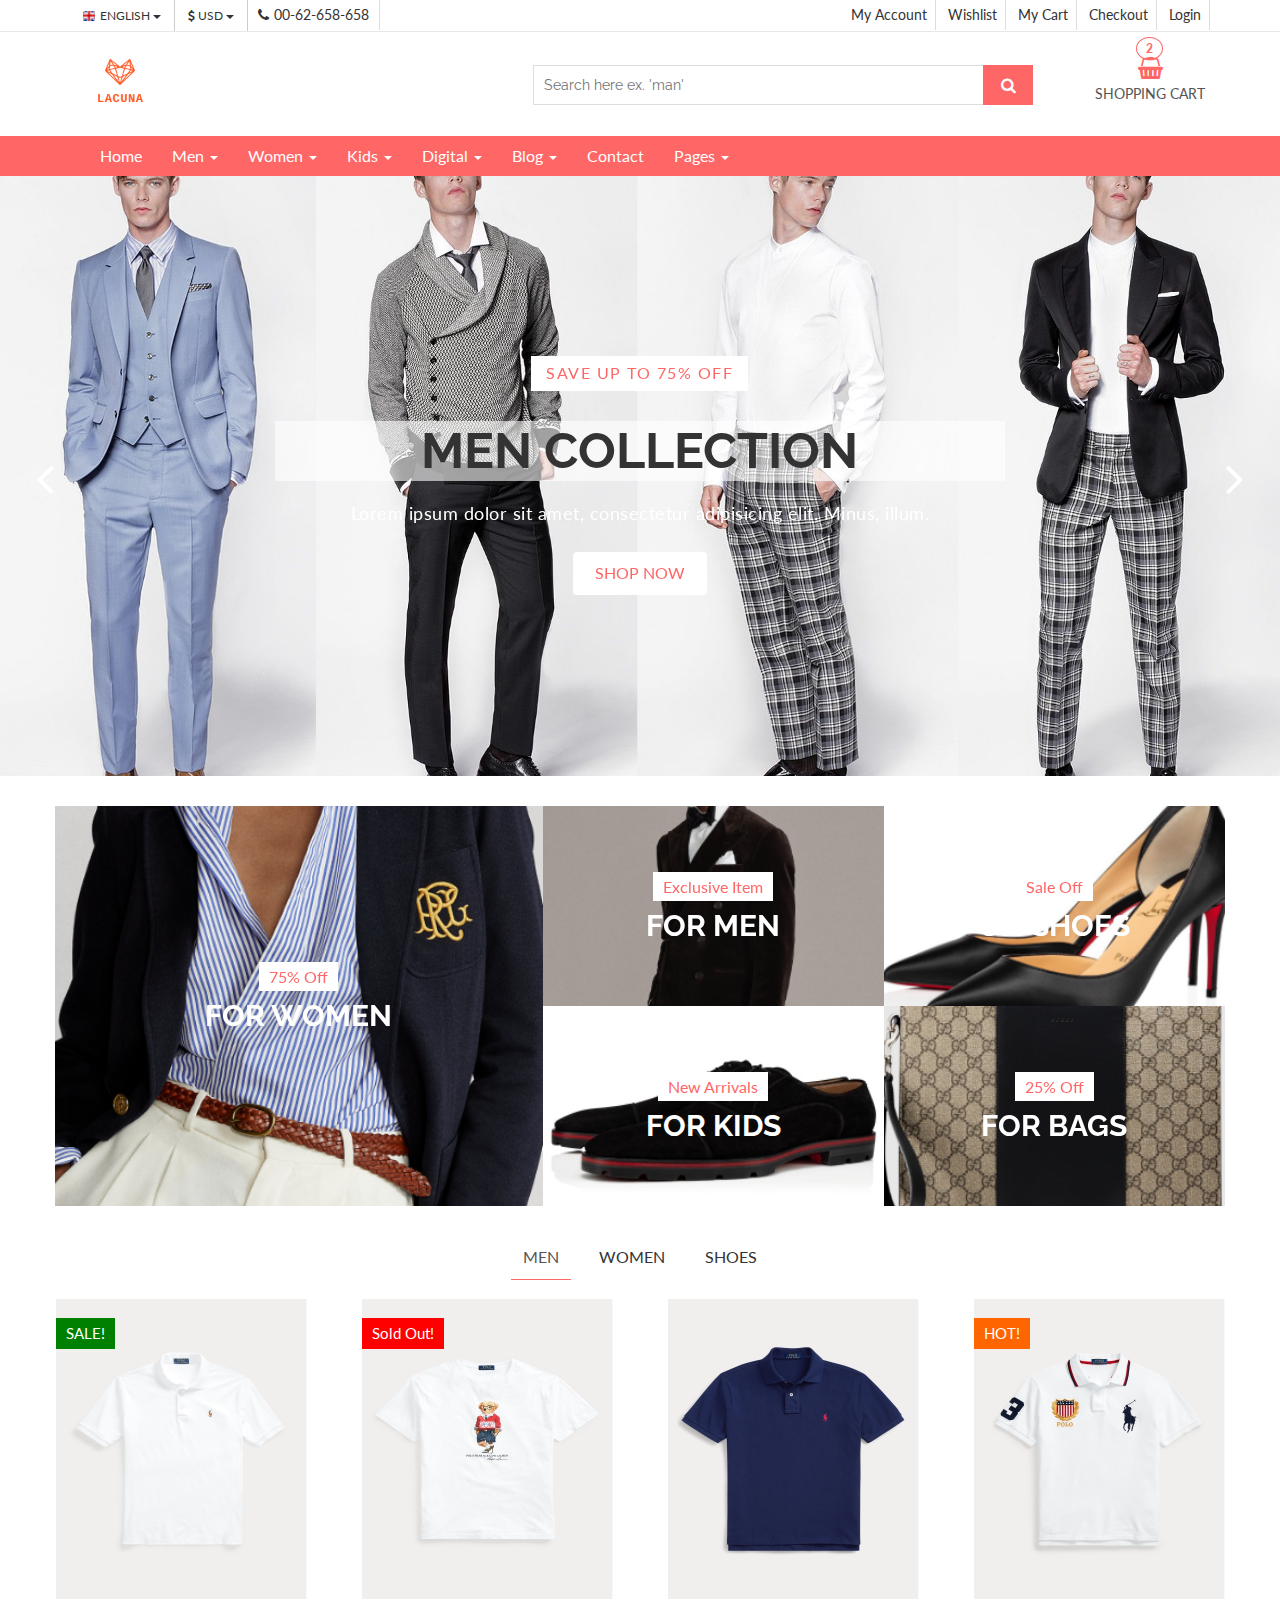
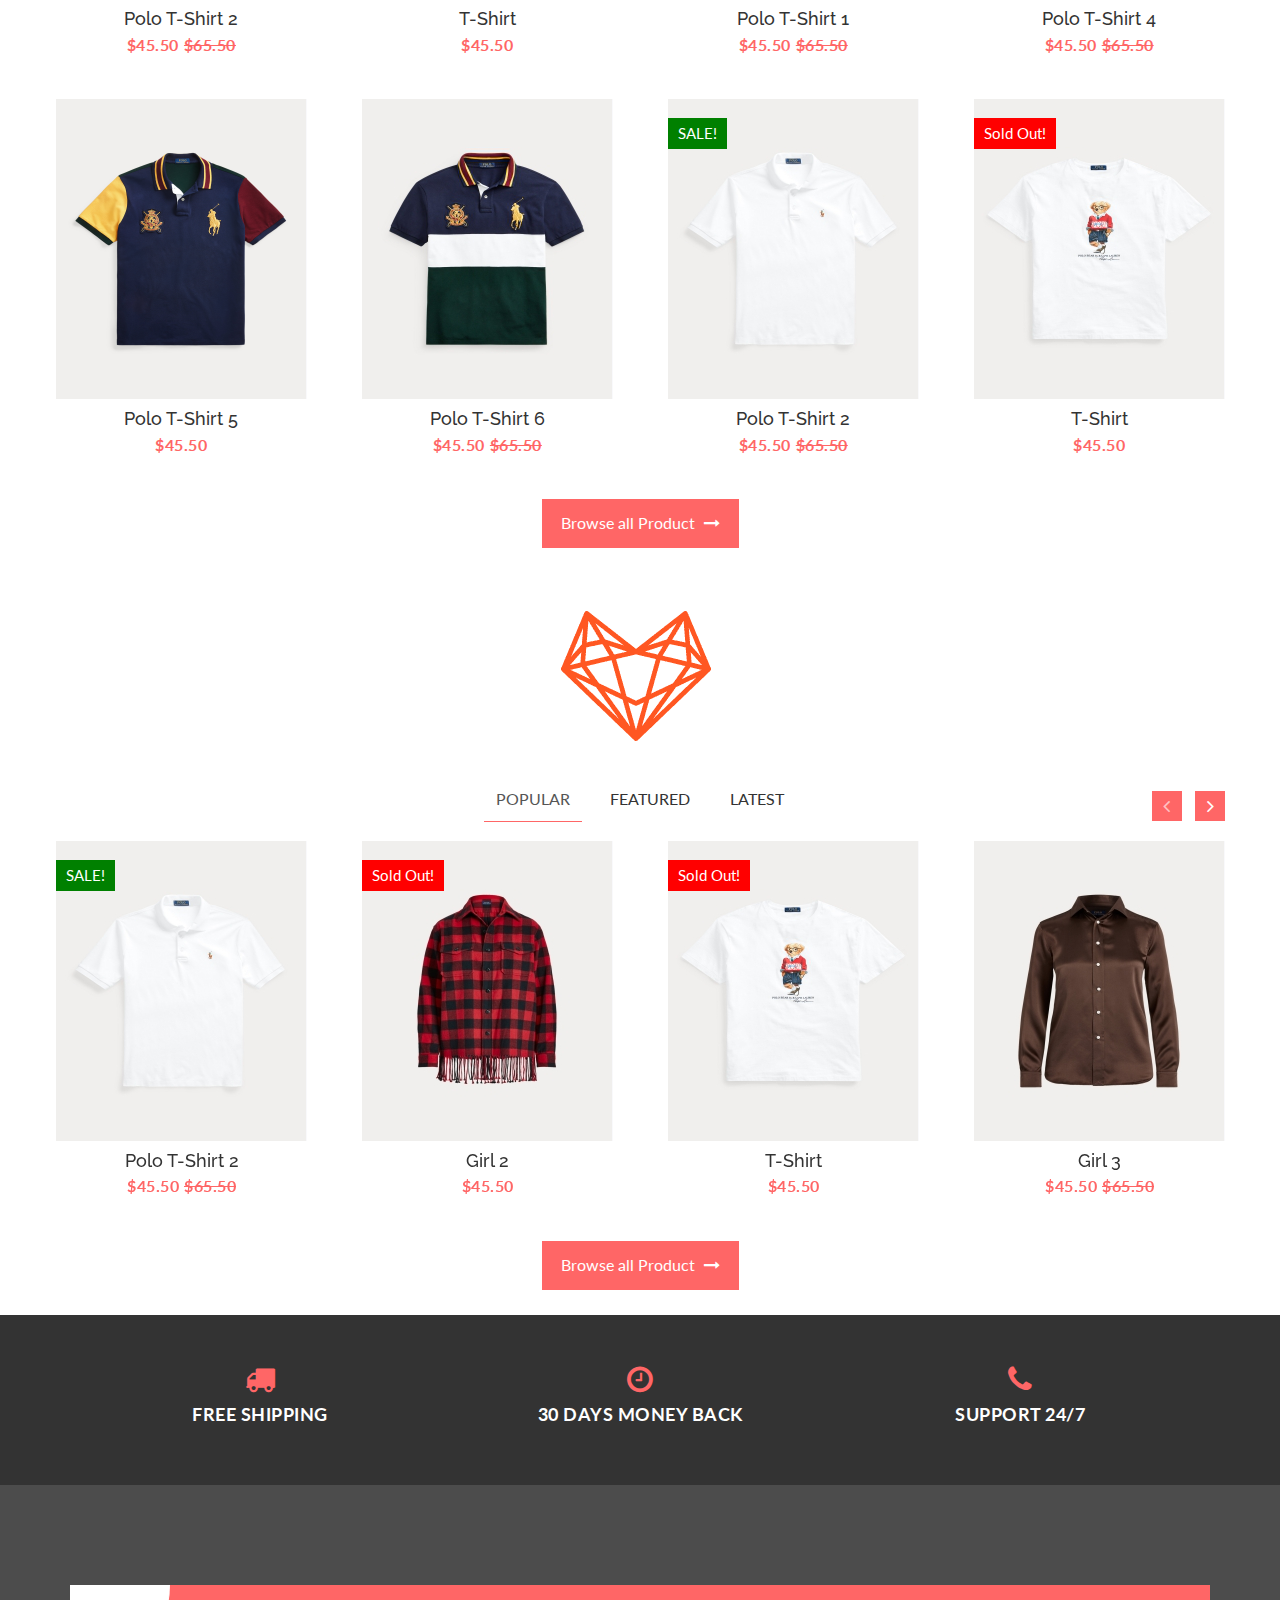
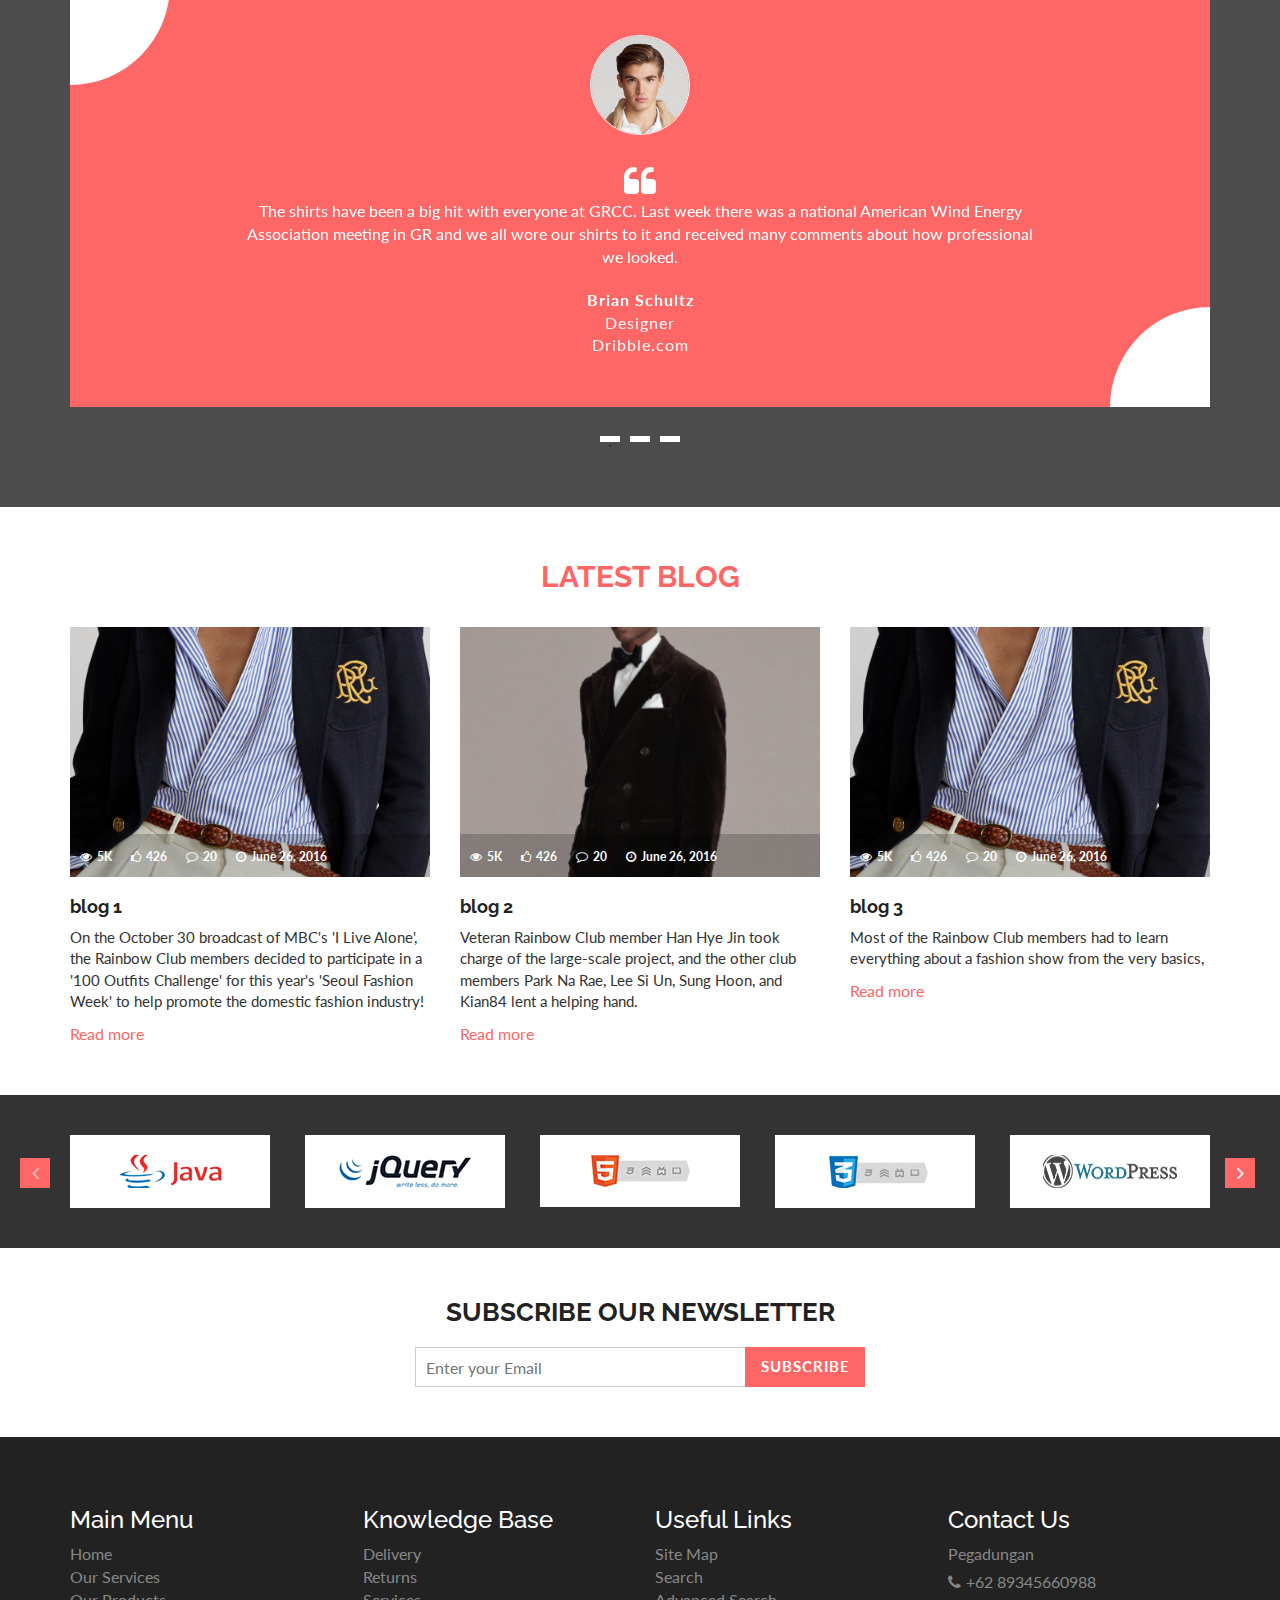
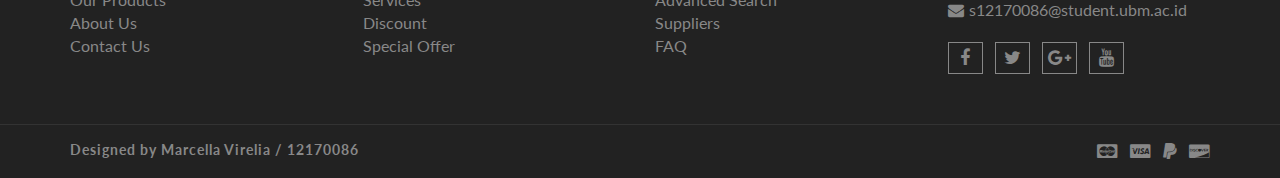
==== index.html @ 153aa630 "pengerjaan web" ====
<!DOCTYPE html>
<html lang="en">
  <head>
    <meta charset="utf-8">
    <meta http-equiv="X-UA-Compatible" content="IE=edge">
    <meta name="viewport" content="width=device-width, initial-scale=1">    
    <title>Daily Shop | Home</title>
    
    <!-- Font awesome -->
    <link href="css/font-awesome.css" rel="stylesheet">
    <!-- Bootstrap -->
    <link href="css/bootstrap.css" rel="stylesheet">   
    <!-- SmartMenus jQuery Bootstrap Addon CSS -->
    <link href="css/jquery.smartmenus.bootstrap.css" rel="stylesheet">
    <!-- Product view slider -->
    <link rel="stylesheet" type="text/css" href="css/jquery.simpleLens.css">    
    <!-- slick slider -->
    <link rel="stylesheet" type="text/css" href="css/slick.css">
    <!-- price picker slider -->
    <link rel="stylesheet" type="text/css" href="css/nouislider.css">
    <!-- Theme color -->
    <link id="switcher" href="css/theme-color/default-theme.css" rel="stylesheet">
    <!-- <link id="switcher" href="css/theme-color/bridge-theme.css" rel="stylesheet"> -->
    <!-- Top Slider CSS -->
    <link href="css/sequence-theme.modern-slide-in.css" rel="stylesheet" media="all">

    <!-- Main style sheet -->
    <link href="css/style.css" rel="stylesheet">    

    <!-- Google Font -->
    <link href='https://fonts.googleapis.com/css?family=Lato' rel='stylesheet' type='text/css'>
    <link href='https://fonts.googleapis.com/css?family=Raleway' rel='stylesheet' type='text/css'>
    

    <!-- HTML5 shim and Respond.js for IE8 support of HTML5 elements and media queries -->
    <!-- WARNING: Respond.js doesn't work if you view the page via file:// -->
    <!--[if lt IE 9]>
      <script src="https://oss.maxcdn.com/html5shiv/3.7.2/html5shiv.min.js"></script>
      <script src="https://oss.maxcdn.com/respond/1.4.2/respond.min.js"></script>
    <![endif]-->
  

  </head>
  <body> 
   <!-- wpf loader Two -->
    <div id="wpf-loader-two">          
      <div class="wpf-loader-two-inner">
        <span>Loading</span>
      </div>
    </div> 
    <!-- / wpf loader Two -->       
  <!-- SCROLL TOP BUTTON -->
    <a class="scrollToTop" href="#"><i class="fa fa-chevron-up"></i></a>
  <!-- END SCROLL TOP BUTTON -->


  <!-- Start header section -->
  <header id="aa-header">
    <!-- start header top  -->
    <div class="aa-header-top">
      <div class="container">
        <div class="row">
          <div class="col-md-12">
            <div class="aa-header-top-area">
              <!-- start header top left -->
              <div class="aa-header-top-left">
                <!-- start language -->
                <div class="aa-language">
                  <div class="dropdown">
                    <a class="btn dropdown-toggle" href="#" type="button" id="dropdownMenu1" data-toggle="dropdown" aria-haspopup="true" aria-expanded="true">
                      <img src="img/flag/english.jpg" alt="english flag">ENGLISH
                      <span class="caret"></span>
                    </a>
                    <ul class="dropdown-menu" aria-labelledby="dropdownMenu1">
                      <li><a href="#"><img src="img/flag/french.jpg" alt="">FRENCH</a></li>
                      <li><a href="#"><img src="img/flag/english.jpg" alt="">ENGLISH</a></li>
                    </ul>
                  </div>
                </div>
                <!-- / language -->

                <!-- start currency -->
                <div class="aa-currency">
                  <div class="dropdown">
                    <a class="btn dropdown-toggle" href="#" type="button" id="dropdownMenu1" data-toggle="dropdown" aria-haspopup="true" aria-expanded="true">
                      <i class="fa fa-usd"></i>USD
                      <span class="caret"></span>
                    </a>
                    <ul class="dropdown-menu" aria-labelledby="dropdownMenu1">
                      <li><a href="#"><i class="fa fa-euro"></i>EURO</a></li>
                      <li><a href="#"><i class="fa fa-jpy"></i>YEN</a></li>
                    </ul>
                  </div>
                </div>
                <!-- / currency -->
                <!-- start cellphone -->
                <div class="cellphone hidden-xs">
                  <p><span class="fa fa-phone"></span>00-62-658-658</p>
                </div>
                <!-- / cellphone -->
              </div>
              <!-- / header top left -->
              <div class="aa-header-top-right">
                <ul class="aa-head-top-nav-right">
                  <li><a href="account.html">My Account</a></li>
                  <li class="hidden-xs"><a href="wishlist.html">Wishlist</a></li>
                  <li class="hidden-xs"><a href="cart.html">My Cart</a></li>
                  <li class="hidden-xs"><a href="checkout.html">Checkout</a></li>
                  <li><a href="" data-toggle="modal" data-target="#login-modal">Login</a></li>
                </ul>
              </div>
            </div>
          </div>
        </div>
      </div>
    </div>
    <!-- / header top  -->

    <!-- start header bottom  -->
    <div class="aa-header-bottom">
      <div class="container">
        <div class="row">
          <div class="col-md-12">
            <div class="aa-header-bottom-area">
              <!-- logo  -->
              <div class="aa-logo">
                <!-- Text based logo -->
                <!-- <a href="index.html">
                  <span class="fa fa-shopping-cart"></span>
                  <p>daily<strong>Shop</strong> <span>Your Shopping Partner</span></p>
                </a> -->
                <!-- img based logo -->
                <a href="index.html">
                  <img src="img/logo 3.png" alt="logo img" style="width:100px;height:60px;float: left;" >
                </a>
              </div>
              <!-- / logo  -->
               <!-- cart box -->
              <div class="aa-cartbox">
                <a class="aa-cart-link" href="#">
                  <span class="fa fa-shopping-basket"></span>
                  <span class="aa-cart-title">SHOPPING CART</span>
                  <span class="aa-cart-notify">2</span>
                </a>
                <div class="aa-cartbox-summary">
                  <ul class="itemList">
                    <li class="cart-row">
                      <a class="aa-cartbox-img" href="#"><img src="img/women/girl 1.png" alt="img"></a>
                      <div class="aa-cartbox-info">
                        <h4><a href="#" class="cartItemNames">PissWasser</a></h4>
                        <p class="price">$250</p>
                        <p class="quantity">x 1</p>
                      </div>
                      <a class="aa-remove-product" href="#"><span class="fa fa-times"></span></a>
                    </li>

                    <li class="cart-row">
                      <a class="aa-cartbox-img" href="#"><img src="img/women/girl 2.png" alt="img"></a>
                      <div class="aa-cartbox-info">
                        <h4><a href="#" class="cartItemNames">Ecola Shirt</a></h4>
                        <p class="price">$45.50</p>
                        <p class="quantity">x 2</p>
                      </div>
                      <a class="aa-remove-product" href="#"><span class="fa fa-times"></span></a>
                    </li>  
                  </ul>
                  <ul>
                    <li>
                      <span class="aa-cartbox-total-title">
                        Total
                      </span>
                      <span class="aa-cartbox-total-price">
                        $341
                      </span>
                    </li>
                  </ul>
                  
                  <a class="aa-cartbox-checkout aa-primary-btn" href="checkout.html" onclick="checkoutItem()">Checkout</a>
                </div>
              </div>
              <!-- / cart box -->
              <!-- search box -->
              <div class="aa-search-box">
                <form action="">
                  <input type="text" name="" id="" placeholder="Search here ex. 'man' ">
                  <button type="submit"><span class="fa fa-search"></span></button>
                </form>
              </div>
              <!-- / search box -->             
            </div>
          </div>
        </div>
      </div>
    </div>
    <!-- / header bottom  -->
  </header>
  <!-- / header section -->
  <!-- menu -->
  <section id="menu">
    <div class="container">
      <div class="menu-area">
        <!-- Navbar -->
        <div class="navbar navbar-default" role="navigation">
          <div class="navbar-header">
            <button type="button" class="navbar-toggle" data-toggle="collapse" data-target=".navbar-collapse">
              <span class="sr-only">Toggle navigation</span>
              <span class="icon-bar"></span>
              <span class="icon-bar"></span>
              <span class="icon-bar"></span>
            </button>          
          </div>
          <div class="navbar-collapse collapse">
            <!-- Left nav -->
            <ul class="nav navbar-nav">
              <li><a href="index.html">Home</a></li>
              <li><a href="#">Men <span class="caret"></span></a>
                <ul class="dropdown-menu">                
                  <li><a href="#">Casual</a></li>
                  <li><a href="#">Formal</a></li>
                  <li><a href="#">Standard</a></li>                                                
                  <li><a href="#">T-Shirts</a></li>
                  <li><a href="#">Shirts</a></li>
                  <li><a href="#">Jeans</a></li>
                  <li><a href="#">Trousers</a></li>
                  <li><a href="#">And more.. <span class="caret"></span></a>
                    <ul class="dropdown-menu">
                      <li><a href="#">Sleep Wear</a></li>
                      <li><a href="#">Sandals</a></li>
                      <li><a href="#">Loafers</a></li>                                      
                    </ul>
                  </li>
                </ul>
              </li>
              <li><a href="#">Women <span class="caret"></span></a>
                <ul class="dropdown-menu">                                                           
                  <li><a href="#">Trousers</a></li>              
                  <li><a href="#">Casual</a></li>
                  <li><a href="#">Formal</a></li>                
                  <li><a href="#">Sarees</a></li>
                  <li><a href="#">Shoes</a></li>
                  <li><a href="#">And more.. <span class="caret"></span></a>
                    <ul class="dropdown-menu">
                      <li><a href="#">Sleep Wear</a></li>
                      <li><a href="#">Sandals</a></li>
                      <li><a href="#">Loafers</a></li>
                      <li><a href="#">And more.. <span class="caret"></span></a>
                        <ul class="dropdown-menu">
                          <li><a href="#">Rings</a></li>
                          <li><a href="#">Earrings</a></li>
                          <li><a href="#">Jewellery Sets</a></li>
                          <li><a href="#">Lockets</a></li>
                          <li class="disabled"><a class="disabled" href="#">Disabled item</a></li>                       
                          <li><a href="#">Jeans</a></li>
                          <li><a href="#">Polo T-Shirts</a></li>
                          <li><a href="#">SKirts</a></li>
                          <li><a href="#">Jackets</a></li>
                          <li><a href="#">Tops</a></li>
                          <li><a href="#">Make Up</a></li>
                          <li><a href="#">Hair Care</a></li>
                          <li><a href="#">Perfumes</a></li>
                          <li><a href="#">Skin Care</a></li>
                          <li><a href="#">Hand Bags</a></li>
                          <li><a href="#">Single Bags</a></li>
                          <li><a href="#">Travel Bags</a></li>
                          <li><a href="#">Wallets & Belts</a></li>                        
                          <li><a href="#">Sunglases</a></li>
                          <li><a href="#">Nail</a></li>                       
                        </ul>
                      </li>                   
                    </ul>
                  </li>
                </ul>
              </li>
              <li><a href="#">Kids <span class="caret"></span></a>
                <ul class="dropdown-menu">                
                  <li><a href="#">Casual</a></li>
                  <li><a href="#">Sports</a></li>
                  <li><a href="#">Formal</a></li>
                  <li><a href="#">Standard</a></li>                                                
                  <li><a href="#">T-Shirts</a></li>
                  <li><a href="#">Shirts</a></li>
                  <li><a href="#">Jeans</a></li>
                  <li><a href="#">Trousers</a></li>
                  <li><a href="#">And more.. <span class="caret"></span></a>
                    <ul class="dropdown-menu">
                      <li><a href="#">Sleep Wear</a></li>
                      <li><a href="#">Sandals</a></li>
                      <li><a href="#">Loafers</a></li>                                      
                    </ul>
                  </li>
                </ul>
              </li>
             <li><a href="#">Digital <span class="caret"></span></a>
                <ul class="dropdown-menu">                
                  <li><a href="#">Camera</a></li>
                  <li><a href="#">Mobile</a></li>
                  <li><a href="#">Tablet</a></li>
                  <li><a href="#">Laptop</a></li>                                                
                  <li><a href="#">Accesories</a></li>                
                </ul>
              </li>         
              <li><a href="blog-archive.html">Blog <span class="caret"></span></a>
                <ul class="dropdown-menu">                
                  <li><a href="blog-archive.html">Blog Style 1</a></li>
                  <li><a href="blog-archive-2.html">Blog Style 2</a></li>
                  <li><a href="blog-single.html">Blog Single</a></li>                
                </ul>
              </li>
              <li><a href="contact.html">Contact</a></li>
              <li><a href="#">Pages <span class="caret"></span></a>
                <ul class="dropdown-menu">                
                  <li><a href="product.html">Shop Page</a></li>
                  <li><a href="product-detail.html">Shop Single</a></li>                
                  <li><a href="404.html">404 Page</a></li>                
                </ul>
              </li>
            </ul>
          </div><!--/.nav-collapse -->
        </div>
      </div>       
    </div>
  </section>
  <!-- / menu -->
  <!-- Start slider -->
  <section id="aa-slider">
    <div class="aa-slider-area">
      <div id="sequence" class="seq">
        <div class="seq-screen">
          <ul class="seq-canvas">
            <!-- single slide item -->
            <li>
              <div class="seq-model">
                <img data-seq src="img/slider/1.jpg" alt="Men slide img" />
              </div>
              <div class="seq-title">
               <span data-seq>Save Up to 75% Off</span>                
                <h2 data-seq>Men Collection</h2>                
                <p data-seq>Lorem ipsum dolor sit amet, consectetur adipisicing elit. Minus, illum.</p>
                <a data-seq href="#" class="aa-shop-now-btn aa-secondary-btn">SHOP NOW</a>
              </div>
            </li>
            <!-- single slide item -->
            <li>
              <div class="seq-model">
                <img data-seq src="img/slider/2.jpg" alt="Wristwatch slide img" />
              </div>
              <div class="seq-title">
                <span data-seq>Save Up to 40% Off</span>                
                <h2 data-seq>Wristwatch Collection</h2>                
                <p data-seq>Lorem ipsum dolor sit amet, consectetur adipisicing elit. Minus, illum.</p>
                <a data-seq href="#" class="aa-shop-now-btn aa-secondary-btn">SHOP NOW</a>
              </div>
            </li>
            <!-- single slide item -->
            <li>
              <div class="seq-model">
                <img data-seq src="img/slider/3.jpg" alt="Women Jeans slide img" />
              </div>
              <div class="seq-title">
                <span data-seq>Save Up to 75% Off</span>                
                <h2 data-seq>Jeans Collection</h2>                
                <p data-seq>Lorem ipsum dolor sit amet, consectetur adipisicing elit. Minus, illum.</p>
                <a data-seq href="#" class="aa-shop-now-btn aa-secondary-btn">SHOP NOW</a>
              </div>
            </li>
            <!-- single slide item -->           
            <li>
              <div class="seq-model">
                <img data-seq src="img/slider/4.jpg" alt="Shoes slide img" />
              </div>
              <div class="seq-title">
                <span data-seq>Save Up to 75% Off</span>                
                <h2 data-seq>Exclusive Shoes</h2>                
                <p data-seq>Lorem ipsum dolor sit amet, consectetur adipisicing elit. Minus, illum.</p>
                <a data-seq href="#" class="aa-shop-now-btn aa-secondary-btn">SHOP NOW</a>
              </div>
            </li>
            <!-- single slide item -->  
             <li>
              <div class="seq-model">
                <img data-seq src="img/slider/5.jpg" alt="Male Female slide img" />
              </div>
              <div class="seq-title">
                <span data-seq>Save Up to 50% Off</span>                
                <h2 data-seq>Best Collection</h2>                
                <p data-seq>Lorem ipsum dolor sit amet, consectetur adipisicing elit. Minus, illum.</p>
                <a data-seq href="#" class="aa-shop-now-btn aa-secondary-btn">SHOP NOW</a>
              </div>
            </li>                   
          </ul>
        </div>
        <!-- slider navigation btn -->
        <fieldset class="seq-nav" aria-controls="sequence" aria-label="Slider buttons">
          <a type="button" class="seq-prev" aria-label="Previous"><span class="fa fa-angle-left"></span></a>
          <a type="button" class="seq-next" aria-label="Next"><span class="fa fa-angle-right"></span></a>
        </fieldset>
      </div>
    </div>
  </section>
  <!-- / slider -->
  <!-- Start Promo section -->
  <section id="aa-promo">
    <div class="container">
      <div class="row">
        <div class="col-md-12">
          <div class="aa-promo-area">
            <div class="row">
              <!-- promo left -->
              <div class="col-md-5 no-padding">                
                <div class="aa-promo-left">
                  <div class="aa-promo-banner">                    
                    <img src="img/promo-banner-1.png" alt="img">                    
                    <div class="aa-prom-content">
                      <span>75% Off</span>
                      <h4><a href="#">For Women</a></h4>                      
                    </div>
                  </div>
                </div>
              </div>
              <!-- promo right -->
              <div class="col-md-7 no-padding">
                <div class="aa-promo-right">
                  <div class="aa-single-promo-right">
                    <div class="aa-promo-banner">                      
                      <img src="img/promo-banner-3.png" alt="img">                      
                      <div class="aa-prom-content">
                        <span>Exclusive Item</span>
                        <h4><a href="#">For Men</a></h4>                        
                      </div>
                    </div>
                  </div>
                  <div class="aa-single-promo-right">
                    <div class="aa-promo-banner">                      
                      <img src="img/promo-banner-2.png" alt="img">                      
                      <div class="aa-prom-content">
                        <span>Sale Off</span>
                        <h4><a href="#">On Shoes</a></h4>                        
                      </div>
                    </div>
                  </div>
                  <div class="aa-single-promo-right">
                    <div class="aa-promo-banner">                      
                      <img src="img/promo-banner-4.jpg" alt="img">                      
                      <div class="aa-prom-content">
                        <span>New Arrivals</span>
                        <h4><a href="#">For Kids</a></h4>                        
                      </div>
                    </div>
                  </div>
                  <div class="aa-single-promo-right">
                    <div class="aa-promo-banner">                      
                      <img src="img/promo-banner-5.png" alt="img">                      
                      <div class="aa-prom-content">
                        <span>25% Off</span>
                        <h4><a href="#">For Bags</a></h4>                        
                      </div>
                    </div>
                  </div>
                </div>
              </div>
            </div>
          </div>
        </div>
      </div>
    </div>
  </section>
  <!-- / Promo section -->
  <!-- Products section -->
  <section id="aa-product">
    <div class="container">
      <div class="row">
        <div class="col-md-12">
          <div class="row">
            <div class="aa-product-area">
              <div class="aa-product-inner">
                <!-- start prduct navigation -->
                 <ul class="nav nav-tabs aa-products-tab">
                    <li class="active"><a href="#men" data-toggle="tab">Men</a></li>
                    <li><a href="#women" data-toggle="tab">Women</a></li>
                    <li><a href="#shoes" data-toggle="tab">Shoes</a></li>
                  </ul>
                  <!-- Tab panes -->
                  <div class="tab-content">
                    <!-- Start men product category -->
                    <div class="tab-pane fade in active" id="men">
                      <ul class="aa-product-catg">
                        <!-- start single product item -->
                        <li class="productRow">
                          <figure>
                            <a class="aa-product-img" href="#"><img class="Img" src="img/man/polo shirt 2.png" alt="polo shirt img"></a>
                            <a class="aa-add-card-btn"href="#" ><span class="fa fa-shopping-cart"></span>Add To Cart</a>
                              <figcaption>
                              <h4 class="aa-product-title"><a href="#">Polo T-Shirt 2</a></h4>
                              <span class="aa-product-price">$45.50</span><span class="aa-product-price"><del>$65.50</del></span>
                            </figcaption>
                          </figure>                        
                          <div class="aa-product-hvr-content">
                            <a href="#" data-toggle="tooltip" data-placement="top" title="Add to Wishlist"><span class="fa fa-heart-o"></span></a>
                            <a href="#" data-toggle="tooltip" data-placement="top" title="Compare"><span class="fa fa-exchange"></span></a>
                            <a href="#" data-toggle2="tooltip" data-placement="top" title="Quick View" data-toggle="modal" data-target="#quick-view-modal"><span class="fa fa-search"></span></a>                          
                          </div>
                          <!-- product badge -->
                          <span class="aa-badge aa-sale" href="#">SALE!</span>
                        </li>
                        <!-- start single product item -->
                        <li class="productRow">
                          <figure>
                            <a class="aa-product-img" href="#"><img class="Img" src="img/man/shirt.png" alt="polo shirt img"></a>
                            <a class="aa-add-card-btn"href="#"><span class="fa fa-shopping-cart"></span>Add To Cart</a>
                             <figcaption>
                              <h4 class="aa-product-title"><a href="#">T-Shirt</a></h4>
                              <span class="aa-product-price">$45.50</span>
                            </figcaption>
                          </figure>                         
                          <div class="aa-product-hvr-content">
                            <a href="#" data-toggle="tooltip" data-placement="top" title="Add to Wishlist"><span class="fa fa-heart-o"></span></a>
                            <a href="#" data-toggle="tooltip" data-placement="top" title="Compare"><span class="fa fa-exchange"></span></a>
                            <a href="#" data-toggle2="tooltip" data-placement="top" title="Quick View" data-toggle="modal" data-target="#quick-view-modal"><span class="fa fa-search"></span></a>
                          </div>
                          <!-- product badge -->
                           <span class="aa-badge aa-sold-out" href="#">Sold Out!</span>
                        </li>
                        <!-- start single product item -->
                        <li class="productRow">
                          <figure>
                            <a class="aa-product-img" href="#"><img class="Img" src="img/man/polo shirt 1.png" alt="polo shirt img"></a>
                            <a class="aa-add-card-btn"href="#"><span class="fa fa-shopping-cart"></span>Add To Cart</a>
                             <figcaption>
                              <h4 class="aa-product-title"><a href="#">Polo T-Shirt 1</a></h4>
                              <span class="aa-product-price">$45.50</span><span class="aa-product-price"><del>$65.50</del></span>
                            </figcaption>
                          </figure>                         
                          <div class="aa-product-hvr-content">
                            <a href="#" data-toggle="tooltip" data-placement="top" title="Add to Wishlist"><span class="fa fa-heart-o"></span></a>
                            <a href="#" data-toggle="tooltip" data-placement="top" title="Compare"><span class="fa fa-exchange"></span></a>
                            <a href="#" data-toggle2="tooltip" data-placement="top" title="Quick View" data-toggle="modal" data-target="#quick-view-modal"><span class="fa fa-search"></span></a>
                          </div>
                        </li>
                        <!-- start single product item -->
                        <li class="productRow">
                          <figure>
                            <a class="aa-product-img" href="#"><img class="Img" src="img/man/polo shirt 4.png" alt="polo shirt img"></a>
                            <a class="aa-add-card-btn"href="#"><span class="fa fa-shopping-cart"></span>Add To Cart</a>
                            <figcaption>
                              <h4 class="aa-product-title"><a href="#">Polo T-Shirt 4</a></h4>
                              <span class="aa-product-price">$45.50</span><span class="aa-product-price"><del>$65.50</del></span>
                            </figcaption>
                          </figure>                          
                          <div class="aa-product-hvr-content">
                            <a href="#" data-toggle="tooltip" data-placement="top" title="Add to Wishlist"><span class="fa fa-heart-o"></span></a>
                            <a href="#" data-toggle="tooltip" data-placement="top" title="Compare"><span class="fa fa-exchange"></span></a>
                            <a href="#" data-toggle2="tooltip" data-placement="top" title="Quick View" data-toggle="modal" data-target="#quick-view-modal"><span class="fa fa-search"></span></a>
                          </div>
                          <!-- product badge -->
                          <span class="aa-badge aa-hot" href="#">HOT!</span>
                        </li>
                        <!-- start single product item -->
                        <li class="productRow">
                          <figure>
                            <a class="aa-product-img" href="#"><img class="Img" src="img/man/polo shirt 5.png" alt="polo shirt img"></a>
                            <a class="aa-add-card-btn"href="#"><span class="fa fa-shopping-cart"></span>Add To Cart</a>
                            <figcaption>
                              <h4 class="aa-product-title"><a href="#">Polo T-Shirt 5</a></h4>
                              <span class="aa-product-price">$45.50</span>
                            </figcaption>
                          </figure>                          
                          <div class="aa-product-hvr-content">
                           <a href="#" data-toggle="tooltip" data-placement="top" title="Add to Wishlist"><span class="fa fa-heart-o"></span></a>
                            <a href="#" data-toggle="tooltip" data-placement="top" title="Compare"><span class="fa fa-exchange"></span></a>
                            <a href="#" data-toggle2="tooltip" data-placement="top" title="Quick View" data-toggle="modal" data-target="#quick-view-modal"><span class="fa fa-search"></span></a>
                          </div>
                        </li>
                        <!-- start single product item -->
                        <li class="productRow">
                          <figure>
                            <a class="aa-product-img" href="#"><img class="Img" src="img/man/polo shirt 6.png" alt="polo shirt img"></a>
                            <a class="aa-add-card-btn"href="#"><span class="fa fa-shopping-cart"></span>Add To Cart</a>
                            <figcaption>
                              <h4 class="aa-product-title"><a href="#">Polo T-Shirt 6</a></h4>
                              <span class="aa-product-price">$45.50</span><span class="aa-product-price"><del>$65.50</del></span>
                            </figcaption>
                          </figure>                          
                          <div class="aa-product-hvr-content">
                            <a href="#" data-toggle="tooltip" data-placement="top" title="Add to Wishlist"><span class="fa fa-heart-o"></span></a>
                            <a href="#" data-toggle="tooltip" data-placement="top" title="Compare"><span class="fa fa-exchange"></span></a>
                            <a href="#" data-toggle2="tooltip" data-placement="top" title="Quick View" data-toggle="modal" data-target="#quick-view-modal"><span class="fa fa-search"></span></a>
                          </div>
                        </li>
                        <!-- start single product item -->
                        <li class="productRow">
                          <figure>
                            <a class="aa-product-img" href="#"><img class="Img" src="img/man/polo shirt 2.png" alt="polo shirt img"></a>
                            <a class="aa-add-card-btn"href="#"><span class="fa fa-shopping-cart"></span>Add To Cart</a>
                            <figcaption>
                              <h4 class="aa-product-title"><a href="#">Polo T-Shirt 2</a></h4>
                              <span class="aa-product-price">$45.50</span><span class="aa-product-price"><del>$65.50</del></span>
                            </figcaption>
                          </figure>                          
                          <div class="aa-product-hvr-content">
                            <a href="#" data-toggle="tooltip" data-placement="top" title="Add to Wishlist"><span class="fa fa-heart-o"></span></a>
                            <a href="#" data-toggle="tooltip" data-placement="top" title="Compare"><span class="fa fa-exchange"></span></a>
                           <a href="#" data-toggle2="tooltip" data-placement="top" title="Quick View" data-toggle="modal" data-target="#quick-view-modal"><span class="fa fa-search"></span></a>
                          </div>
                          <!-- product badge -->
                          <span class="aa-badge aa-sale" href="#">SALE!</span>
                        </li>
                        <!-- start single product item -->
                        <li class="productRow">
                          <figure>
                            <a class="aa-product-img" href="#"><img class="Img" src="img/man/shirt.png" alt="polo shirt img"></a>
                            <a class="aa-add-card-btn"href="#"><span class="fa fa-shopping-cart"></span>Add To Cart</a>
                            <figcaption>
                              <h4 class="aa-product-title"><a href="#">T-Shirt</a></h4>
                              <span class="aa-product-price">$45.50</span>
                            </figcaption>
                          </figure>                         
                          <div class="aa-product-hvr-content">
                            <a href="#" data-toggle="tooltip" data-placement="top" title="Add to Wishlist"><span class="fa fa-heart-o"></span></a>
                            <a href="#" data-toggle="tooltip" data-placement="top" title="Compare"><span class="fa fa-exchange"></span></a>
                            <a href="#" data-toggle2="tooltip" data-placement="top" title="Quick View" data-toggle="modal" data-target="#quick-view-modal"><span class="fa fa-search"></span></a>
                          </div>
                          <!-- product badge -->
                           <span class="aa-badge aa-sold-out" href="#">Sold Out!</span>
                        </li>                        
                      </ul>
                      <a class="aa-browse-btn" href="#">Browse all Product <span class="fa fa-long-arrow-right"></span></a>
                    </div>
                    <!-- / men product category -->
                    <!-- start women product category -->
                    <div class="tab-pane fade" id="women">
                      <ul class="aa-product-catg">
                        <!-- start single product item -->
                        <li>
                          <figure>
                            <a class="aa-product-img" href="#"><img src="img/women/girl 1.png" alt="polo shirt img"></a>
                            <a class="aa-add-card-btn"href="#"><span class="fa fa-shopping-cart"></span>Add To Cart</a>
                            <figcaption>
                              <h4 class="aa-product-title"><a href="#">This is Title</a></h4>
                              <span class="aa-product-price">$45.50</span><span class="aa-product-price"><del>$65.50</del></span>
                            </figcaption>
                          </figure>                         
                          <div class="aa-product-hvr-content">
                            <a href="#" data-toggle="tooltip" data-placement="top" title="Add to Wishlist"><span class="fa fa-heart-o"></span></a>
                            <a href="#" data-toggle="tooltip" data-placement="top" title="Compare"><span class="fa fa-exchange"></span></a>
                            <a href="#" data-toggle2="tooltip" data-placement="top" title="Quick View" data-toggle="modal" data-target="#quick-view-modal"><span class="fa fa-search"></span></a>                            
                          </div>
                          <!-- product badge -->
                          <span class="aa-badge aa-sale" href="#">SALE!</span>
                        </li>
                        <!-- start single product item -->
                        <li>
                          <figure>
                            <a class="aa-product-img" href="#"><img src="img/women/girl 2.png" alt="polo shirt img"></a>
                            <a class="aa-add-card-btn"href="#"><span class="fa fa-shopping-cart"></span>Add To Cart</a>
                            <figcaption>
                              <h4 class="aa-product-title"><a href="#">Lorem ipsum doller</a></h4>
                              <span class="aa-product-price">$45.50</span>
                            </figcaption>
                          </figure>                         
                          <div class="aa-product-hvr-content">
                            <a href="#" data-toggle="tooltip" data-placement="top" title="Add to Wishlist"><span class="fa fa-heart-o"></span></a>
                            <a href="#" data-toggle="tooltip" data-placement="top" title="Compare"><span class="fa fa-exchange"></span></a>
                            <a href="#" data-toggle2="tooltip" data-placement="top" title="Quick View" data-toggle="modal" data-target="#quick-view-modal"><span class="fa fa-search"></span></a>
                          </div>
                          <!-- product badge -->
                           <span class="aa-badge aa-hot" href="#">HOT!</span>
                        </li>
                        <!-- start single product item -->
                        <li>
                          <figure>
                            <a class="aa-product-img" href="#"><img src="img/women/girl 3.png" alt="polo shirt img"></a>
                            <a class="aa-add-card-btn"href="#"><span class="fa fa-shopping-cart"></span>Add To Cart</a>
                            <figcaption>
                              <h4 class="aa-product-title"><a href="#">Lorem ipsum doller</a></h4>
                              <span class="aa-product-price">$45.50</span><span class="aa-product-price"><del>$65.50</del></span>
                            </figcaption>
                          </figure>                         
                          <div class="aa-product-hvr-content">
                            <a href="#" data-toggle="tooltip" data-placement="top" title="Add to Wishlist"><span class="fa fa-heart-o"></span></a>
                            <a href="#" data-toggle="tooltip" data-placement="top" title="Compare"><span class="fa fa-exchange"></span></a>
                            <a href="#" data-toggle2="tooltip" data-placement="top" title="Quick View" data-toggle="modal" data-target="#quick-view-modal"><span class="fa fa-search"></span></a>
                          </div>
                        </li>
                        <!-- start single product item -->
                        <li>
                          <figure>
                            <a class="aa-product-img" href="#"><img src="img/women/girl 4.png" alt="polo shirt img"></a>
                            <a class="aa-add-card-btn"href="#"><span class="fa fa-shopping-cart"></span>Add To Cart</a>
                            <figcaption>
                              <h4 class="aa-product-title"><a href="#">Lorem ipsum doller</a></h4>
                              <span class="aa-product-price">$45.50</span><span class="aa-product-price"><del>$65.50</del></span>
                            </figcaption>
                          </figure>                          
                          <div class="aa-product-hvr-content">
                            <a href="#" data-toggle="tooltip" data-placement="top" title="Add to Wishlist"><span class="fa fa-heart-o"></span></a>
                            <a href="#" data-toggle="tooltip" data-placement="top" title="Compare"><span class="fa fa-exchange"></span></a>
                            <a href="#" data-toggle2="tooltip" data-placement="top" title="Quick View" data-toggle="modal" data-target="#quick-view-modal"><span class="fa fa-search"></span></a>
                          </div>
                          <!-- product badge -->
                          <span class="aa-badge aa-sold-out" href="#">Sold Out!</span>
                        </li>
                        <!-- start single product item -->
                        <li>
                          <figure>
                            <a class="aa-product-img" href="#"><img src="img/women/girl 5.png" alt="polo shirt img"></a>
                            <a class="aa-add-card-btn"href="#"><span class="fa fa-shopping-cart"></span>Add To Cart</a>
                            <figcaption>
                              <h4 class="aa-product-title"><a href="#">Lorem ipsum doller</a></h4>
                              <span class="aa-product-price">$45.50</span>
                            </figcaption>
                          </figure>
                         
                          <div class="aa-product-hvr-content">
                           <a href="#" data-toggle="tooltip" data-placement="top" title="Add to Wishlist"><span class="fa fa-heart-o"></span></a>
                            <a href="#" data-toggle="tooltip" data-placement="top" title="Compare"><span class="fa fa-exchange"></span></a>
                            <a href="#" data-toggle2="tooltip" data-placement="top" title="Quick View" data-toggle="modal" data-target="#quick-view-modal"><span class="fa fa-search"></span></a>
                          </div>
                        </li>
                        <!-- start single product item -->
                        <li>
                          <figure>
                            <a class="aa-product-img" href="#"><img src="img/women/girl 6.png" alt="polo shirt img"></a>
                            <a class="aa-add-card-btn"href="#"><span class="fa fa-shopping-cart"></span>Add To Cart</a>
                            <figcaption>
                              <h4 class="aa-product-title"><a href="#">Lorem ipsum doller</a></h4>
                              <span class="aa-product-price">$45.50</span><span class="aa-product-price"><del>$65.50</del></span>
                            </figcaption>
                          </figure>                          
                          <div class="aa-product-hvr-content">
                            <a href="#" data-toggle="tooltip" data-placement="top" title="Add to Wishlist"><span class="fa fa-heart-o"></span></a>
                            <a href="#" data-toggle="tooltip" data-placement="top" title="Compare"><span class="fa fa-exchange"></span></a>
                            <a href="#" data-toggle2="tooltip" data-placement="top" title="Quick View" data-toggle="modal" data-target="#quick-view-modal"><span class="fa fa-search"></span></a>
                          </div>
                        </li>
                        <!-- start single product item -->
                        <li>
                          <figure>
                            <a class="aa-product-img" href="#"><img src="img/women/girl 7.png" alt="polo shirt img"></a>
                            <a class="aa-add-card-btn"href="#"><span class="fa fa-shopping-cart"></span>Add To Cart</a>
                            <figcaption>
                              <h4 class="aa-product-title"><a href="#">Lorem ipsum doller</a></h4>
                              <span class="aa-product-price">$45.50</span><span class="aa-product-price"><del>$65.50</del></span>
                            </figcaption>
                          </figure>                          
                          <div class="aa-product-hvr-content">
                            <a href="#" data-toggle="tooltip" data-placement="top" title="Add to Wishlist"><span class="fa fa-heart-o"></span></a>
                            <a href="#" data-toggle="tooltip" data-placement="top" title="Compare"><span class="fa fa-exchange"></span></a>
                           <a href="#" data-toggle2="tooltip" data-placement="top" title="Quick View" data-toggle="modal" data-target="#quick-view-modal"><span class="fa fa-search"></span></a>
                          </div>
                          <!-- product badge -->
                          <span class="aa-badge aa-sale" href="#">SALE!</span>
                        </li>
                        <!-- start single product item -->
                        <li>
                          <figure>
                            <a class="aa-product-img" href="#"><img src="img/women/girl 1.png" alt="polo shirt img"></a>
                            <a class="aa-add-card-btn"href="#"><span class="fa fa-shopping-cart"></span>Add To Cart</a>
                            <figcaption>
                              <h4 class="aa-product-title"><a href="#">Lorem ipsum doller</a></h4>
                              <span class="aa-product-price">$45.50</span>
                            </figcaption>
                          </figure>                         
                          <div class="aa-product-hvr-content">
                            <a href="#" data-toggle="tooltip" data-placement="top" title="Add to Wishlist"><span class="fa fa-heart-o"></span></a>
                            <a href="#" data-toggle="tooltip" data-placement="top" title="Compare"><span class="fa fa-exchange"></span></a>
                            <a href="#" data-toggle2="tooltip" data-placement="top" title="Quick View" data-toggle="modal" data-target="#quick-view-modal"><span class="fa fa-search"></span></a>
                          </div>
                          <!-- product badge -->
                           <span class="aa-badge aa-sold-out" href="#">Sold Out!</span>
                        </li>                        
                      </ul>
                      <a class="aa-browse-btn" href="#">Browse all Product <span class="fa fa-long-arrow-right"></span></a>
                    </div>
                    <!-- / women product category -->
                    <!-- start shoes product category -->
                    <div class="tab-pane fade" id="shoes">
                      <ul class="aa-product-catg">
                        <!-- start single product item -->
                        <li>
                          <figure>
                            <a class="aa-product-img" href="#"><img src="img/sports/shoes 1.png" alt="polo shirt img"></a>
                            <a class="aa-add-card-btn"href="#"><span class="fa fa-shopping-cart"></span>Add To Cart</a>
                            <figcaption>
                              <h4 class="aa-product-title"><a href="#">This is Title</a></h4>
                              <span class="aa-product-price">$45.50</span><span class="aa-product-price"><del>$65.50</del></span>
                            </figcaption>
                          </figure>                         
                          <div class="aa-product-hvr-content">
                            <a href="#" data-toggle="tooltip" data-placement="top" title="Add to Wishlist"><span class="fa fa-heart-o"></span></a>
                            <a href="#" data-toggle="tooltip" data-placement="top" title="Compare"><span class="fa fa-exchange"></span></a>
                            <a href="#" data-toggle2="tooltip" data-placement="top" title="Quick View" data-toggle="modal" data-target="#quick-view-modal"><span class="fa fa-search"></span></a>                          
                          </div>
                          <!-- product badge -->
                          <span class="aa-badge aa-sale" href="#">SALE!</span>
                        </li>
                        <!-- start single product item -->
                        <li>
                          <figure>
                            <a class="aa-product-img" href="#"><img src="img/sports/shoes 2.png" alt="polo shirt img"></a>
                            <a class="aa-add-card-btn"href="#"><span class="fa fa-shopping-cart"></span>Add To Cart</a>
                            <figcaption>
                              <h4 class="aa-product-title"><a href="#">Lorem ipsum doller</a></h4>
                              <span class="aa-product-price">$45.50</span>
                            </figcaption>
                          </figure>                         
                          <div class="aa-product-hvr-content">
                            <a href="#" data-toggle="tooltip" data-placement="top" title="Add to Wishlist"><span class="fa fa-heart-o"></span></a>
                            <a href="#" data-toggle="tooltip" data-placement="top" title="Compare"><span class="fa fa-exchange"></span></a>
                            <a href="#" data-toggle2="tooltip" data-placement="top" title="Quick View" data-toggle="modal" data-target="#quick-view-modal"><span class="fa fa-search"></span></a>
                          </div>
                          <!-- product badge -->
                           <span class="aa-badge aa-sold-out" href="#">Sold Out!</span>
                        </li>
                        <!-- start single product item -->
                        <li>
                          <figure>
                            <a class="aa-product-img" href="#"><img src="img/sports/shoes 3.png" alt="polo shirt img"></a>
                            <a class="aa-add-card-btn"href="#"><span class="fa fa-shopping-cart"></span>Add To Cart</a>
                            <figcaption>
                              <h4 class="aa-product-title"><a href="#">Lorem ipsum doller</a></h4>
                              <span class="aa-product-price">$45.50</span><span class="aa-product-price"><del>$65.50</del></span>
                            </figcaption>
                          </figure>                          
                          <div class="aa-product-hvr-content">
                            <a href="#" data-toggle="tooltip" data-placement="top" title="Add to Wishlist"><span class="fa fa-heart-o"></span></a>
                            <a href="#" data-toggle="tooltip" data-placement="top" title="Compare"><span class="fa fa-exchange"></span></a>
                            <a href="#" data-toggle2="tooltip" data-placement="top" title="Quick View" data-toggle="modal" data-target="#quick-view-modal"><span class="fa fa-search"></span></a>
                          </div>
                        </li>
                        <!-- start single product item -->
                        <li>
                          <figure>
                            <a class="aa-product-img" href="#"><img src="img/sports/shoes 4.png" alt="polo shirt img"></a>
                            <a class="aa-add-card-btn"href="#"><span class="fa fa-shopping-cart"></span>Add To Cart</a>
                            <figcaption>
                              <h4 class="aa-product-title"><a href="#">Lorem ipsum doller</a></h4>
                              <span class="aa-product-price">$45.50</span><span class="aa-product-price"><del>$65.50</del></span>
                            </figcaption>
                          </figure>                         
                          <div class="aa-product-hvr-content">
                            <a href="#" data-toggle="tooltip" data-placement="top" title="Add to Wishlist"><span class="fa fa-heart-o"></span></a>
                            <a href="#" data-toggle="tooltip" data-placement="top" title="Compare"><span class="fa fa-exchange"></span></a>
                            <a href="#" data-toggle2="tooltip" data-placement="top" title="Quick View" data-toggle="modal" data-target="#quick-view-modal"><span class="fa fa-search"></span></a>
                          </div>
                          <!-- product badge -->
                          <span class="aa-badge aa-hot" href="#">HOT!</span>
                        </li>
                        <!-- start single product item -->
                        <li>
                          <figure>
                            <a class="aa-product-img" href="#"><img src="img/sports/shoes 5.png" alt="polo shirt img"></a>
                            <a class="aa-add-card-btn"href="#"><span class="fa fa-shopping-cart"></span>Add To Cart</a>
                            <figcaption>
                              <h4 class="aa-product-title"><a href="#">Lorem ipsum doller</a></h4>
                              <span class="aa-product-price">$45.50</span>
                            </figcaption>
                          </figure>                          
                          <div class="aa-product-hvr-content">
                           <a href="#" data-toggle="tooltip" data-placement="top" title="Add to Wishlist"><span class="fa fa-heart-o"></span></a>
                            <a href="#" data-toggle="tooltip" data-placement="top" title="Compare"><span class="fa fa-exchange"></span></a>
                            <a href="#" data-toggle2="tooltip" data-placement="top" title="Quick View" data-toggle="modal" data-target="#quick-view-modal"><span class="fa fa-search"></span></a>
                          </div>
                        </li>
                        <!-- start single product item -->
                        <li>
                          <figure>
                            <a class="aa-product-img" href="#"><img src="img/sports/shoes 6.png" alt="polo shirt img"></a>
                            <a class="aa-add-card-btn"href="#"><span class="fa fa-shopping-cart"></span>Add To Cart</a>
                            <figcaption>
                              <h4 class="aa-product-title"><a href="#">Lorem ipsum doller</a></h4>
                              <span class="aa-product-price">$45.50</span><span class="aa-product-price"><del>$65.50</del></span>
                            </figcaption>
                          </figure>                         
                          <div class="aa-product-hvr-content">
                            <a href="#" data-toggle="tooltip" data-placement="top" title="Add to Wishlist"><span class="fa fa-heart-o"></span></a>
                            <a href="#" data-toggle="tooltip" data-placement="top" title="Compare"><span class="fa fa-exchange"></span></a>
                            <a href="#" data-toggle2="tooltip" data-placement="top" title="Quick View" data-toggle="modal" data-target="#quick-view-modal"><span class="fa fa-search"></span></a>
                          </div>
                        </li>
                        <!-- start single product item -->
                        <li>
                          <figure>
                            <a class="aa-product-img" href="#"><img src="img/sports/shoes 7.png" alt="polo shirt img"></a>
                            <a class="aa-add-card-btn"href="#"><span class="fa fa-shopping-cart"></span>Add To Cart</a>
                            <figcaption>
                              <h4 class="aa-product-title"><a href="#">Lorem ipsum doller</a></h4>
                              <span class="aa-product-price">$45.50</span><span class="aa-product-price"><del>$65.50</del></span>
                            </figcaption>
                          </figure>                          
                          <div class="aa-product-hvr-content">
                            <a href="#" data-toggle="tooltip" data-placement="top" title="Add to Wishlist"><span class="fa fa-heart-o"></span></a>
                            <a href="#" data-toggle="tooltip" data-placement="top" title="Compare"><span class="fa fa-exchange"></span></a>
                           <a href="#" data-toggle2="tooltip" data-placement="top" title="Quick View" data-toggle="modal" data-target="#quick-view-modal"><span class="fa fa-search"></span></a>
                          </div>
                          <!-- product badge -->
                          <span class="aa-badge aa-sale" href="#">SALE!</span>
                        </li>
                        <!-- start single product item -->
                        <li>
                          <figure>
                            <a class="aa-product-img" href="#"><img src="img/sports/shoes 8.png" alt="polo shirt img"></a>
                            <a class="aa-add-card-btn"href="#"><span class="fa fa-shopping-cart"></span>Add To Cart</a>
                            <figcaption>
                              <h4 class="aa-product-title"><a href="#">Lorem ipsum doller</a></h4>
                              <span class="aa-product-price">$45.50</span>
                            </figcaption>
                          </figure>                         
                          <div class="aa-product-hvr-content">
                            <a href="#" data-toggle="tooltip" data-placement="top" title="Add to Wishlist"><span class="fa fa-heart-o"></span></a>
                            <a href="#" data-toggle="tooltip" data-placement="top" title="Compare"><span class="fa fa-exchange"></span></a>
                            <a href="#" data-toggle2="tooltip" data-placement="top" title="Quick View" data-toggle="modal" data-target="#quick-view-modal"><span class="fa fa-search"></span></a>
                          </div>
                          <!-- product badge -->
                           <span class="aa-badge aa-sold-out" href="#">Sold Out!</span>
                        </li>                        
                      </ul>
                    </div>
                    <!-- / shoes product category -->
                    
                  <!-- quick view modal -->                  
                  <div class="modal fade" id="quick-view-modal" tabindex="-1" role="dialog" aria-labelledby="myModalLabel" aria-hidden="true">
                    <div class="modal-dialog">
                      <div class="modal-content">                      
                        <div class="modal-body">
                        <button type="button" class="close" data-dismiss="modal" aria-hidden="true">&times;</button>
                          <div class="row">
                            <!-- Modal view slider -->
                            <div class="col-md-6 col-sm-6 col-xs-12">                              
                              <div class="aa-product-view-slider">                                
                                <div class="simpleLens-gallery-container" id="demo-1">
                                  <div class="simpleLens-container">
                                      <div class="simpleLens-big-image-container">
                                          <a class="simpleLens-lens-image" data-lens-image="img/view-slider/large/polo shirt 1.png">
                                              <img src="img/view-slider/medium/polo shirt 1.png" class="simpleLens-big-image">
                                          </a>
                                      </div>
                                  </div>
                                  <div class="simpleLens-thumbnails-container">
                                      <a href="#" class="simpleLens-thumbnail-wrapper"
                                         data-lens-image="img/view-slider/large/polo shirt 1.png"
                                         data-big-image="img/view-slider/medium/polo shirt 1.png">
                                          <img src="img/view-slider/thumbnail/polo shirt 1.png">
                                      </a>                                    
                                      <a href="#" class="simpleLens-thumbnail-wrapper"
                                         data-lens-image="img/view-slider/large/polo shirt 3.png"
                                         data-big-image="img/view-slider/medium/polo shirt 3.png">
                                          <img src="img/view-slider/thumbnail/polo shirt 3.png">
                                      </a>

                                      <a href="#" class="simpleLens-thumbnail-wrapper"
                                         data-lens-image="img/view-slider/large/polo shirt 4.png"
                                         data-big-image="img/view-slider/medium/polo shirt 4.png">
                                          <img src="img/view-slider/thumbnail/polo shirt 4.png">
                                      </a>
                                  </div>
                                </div>
                              </div>
                            </div>
                            <!-- Modal view content -->
                            <div class="col-md-6 col-sm-6 col-xs-12">
                              <div class="aa-product-view-content">
                                <h3>T-Shirt</h3>
                                <div class="aa-price-block">
                                  <span class="aa-product-view-price">$34.99</span>
                                  <p class="aa-product-avilability">Avilability: <span>In stock</span></p>
                                </div>
                                <p>Lorem ipsum dolor sit amet, consectetur adipisicing elit. Officiis animi, veritatis quae repudiandae quod nulla porro quidem, itaque quis quaerat!</p>
                                <h4>Size</h4>
                                <div class="aa-prod-view-size">
                                  <a href="#">S</a>
                                  <a href="#">M</a>
                                  <a href="#">L</a>
                                  <a href="#">XL</a>
                                </div>
                                <div class="aa-prod-quantity">
                                  <form action="">
                                    <select name="" id="">
                                      <option value="0" selected="1">1</option>
                                      <option value="1">2</option>
                                      <option value="2">3</option>
                                      <option value="3">4</option>
                                      <option value="4">5</option>
                                      <option value="5">6</option>
                                    </select>
                                  </form>
                                  <p class="aa-prod-category">
                                    Category: <a href="#">Polo T-Shirt</a>
                                  </p>
                                </div>
                                <div class="aa-prod-view-bottom">
                                  <a href="#" class="aa-add-to-cart-btn"><span class="fa fa-shopping-cart"></span>Add To Cart</a>
                                  <a href="#" class="aa-add-to-cart-btn">View Details</a>
                                </div>
                              </div>
                            </div>
                          </div>
                        </div>                        
                      </div><!-- /.modal-content -->
                    </div><!-- /.modal-dialog -->
                  </div><!-- / quick view modal -->              
              </div>
            </div>
          </div>
        </div>
      </div>
    </div>
  </section>
  <!-- / Products section -->
  <!-- banner section -->
  <section id="aa-banner">
    <div class="container">
      <div class="row">
        <div class="col-md-12">        
          <div class="row">
            <div class="aa-banner-area">
            <a href="#"><img src="img/banner home.png" alt="fashion banner img"></a>
          </div>
          </div>
        </div>
      </div>
    </div>
  </section>
  <!-- popular section -->
  <section id="aa-popular-category">
    <div class="container">
      <div class="row">
        <div class="col-md-12">
          <div class="row">
            <div class="aa-popular-category-area">
              <!-- start prduct navigation -->
             <ul class="nav nav-tabs aa-products-tab">
                <li class="active"><a href="#popular" data-toggle="tab">Popular</a></li>
                <li><a href="#featured" data-toggle="tab">Featured</a></li>
                <li><a href="#latest" data-toggle="tab">Latest</a></li>                    
              </ul>
              <!-- Tab panes -->
              <div class="tab-content">
                <!-- Start men popular category -->
                <div class="tab-pane fade in active" id="popular">
                  <ul class="aa-product-catg aa-popular-slider">
                    <!-- start single product item -->
                    <li>
                      <figure>
                        <a class="aa-product-img" href="#"><img src="img/man/polo shirt 2.png" alt="polo shirt img"></a>
                        <a class="aa-add-card-btn"href="#"><span class="fa fa-shopping-cart"></span>Add To Cart</a>
                         <figcaption>
                          <h4 class="aa-product-title"><a href="#">Polo T-Shirt 2</a></h4>
                          <span class="aa-product-price">$45.50</span><span class="aa-product-price"><del>$65.50</del></span>
                        </figcaption>
                      </figure>                     
                      <div class="aa-product-hvr-content">
                        <a href="#" data-toggle="tooltip" data-placement="top" title="Add to Wishlist"><span class="fa fa-heart-o"></span></a>
                        <a href="#" data-toggle="tooltip" data-placement="top" title="Compare"><span class="fa fa-exchange"></span></a>
                        <a href="#" data-toggle2="tooltip" data-placement="top" title="Quick View" data-toggle="modal" data-target="#quick-view-modal"><span class="fa fa-search"></span></a>                            
                      </div>
                      <!-- product badge -->
                      <span class="aa-badge aa-sale" href="#">SALE!</span>
                    </li>
                     <!-- start single product item -->
                    <li>
                      <figure>
                        <a class="aa-product-img" href="#"><img src="img/women/girl 2.png" alt="polo shirt img"></a>
                        <a class="aa-add-card-btn"href="#"><span class="fa fa-shopping-cart"></span>Add To Cart</a>
                        <figcaption>
                          <h4 class="aa-product-title"><a href="#">Girl 2</a></h4>
                          <span class="aa-product-price">$45.50</span>
                        </figcaption>
                      </figure>                      
                      <div class="aa-product-hvr-content">
                        <a href="#" data-toggle="tooltip" data-placement="top" title="Add to Wishlist"><span class="fa fa-heart-o"></span></a>
                        <a href="#" data-toggle="tooltip" data-placement="top" title="Compare"><span class="fa fa-exchange"></span></a>
                        <a href="#" data-toggle2="tooltip" data-placement="top" title="Quick View" data-toggle="modal" data-target="#quick-view-modal"><span class="fa fa-search"></span></a>
                      </div>
                      <!-- product badge -->
                       <span class="aa-badge aa-sold-out" href="#">Sold Out!</span>
                    </li>
                    <!-- start single product item -->
                    <li>
                      <figure>
                        <a class="aa-product-img" href="#"><img src="img/man/shirt.png" alt="polo shirt img"></a>
                        <a class="aa-add-card-btn"href="#"><span class="fa fa-shopping-cart"></span>Add To Cart</a>
                      </figure>
                      <figcaption>
                        <h4 class="aa-product-title"><a href="#">T-Shirt</a></h4>
                        <span class="aa-product-price">$45.50</span>
                      </figcaption>
                      <div class="aa-product-hvr-content">
                        <a href="#" data-toggle="tooltip" data-placement="top" title="Add to Wishlist"><span class="fa fa-heart-o"></span></a>
                        <a href="#" data-toggle="tooltip" data-placement="top" title="Compare"><span class="fa fa-exchange"></span></a>
                        <a href="#" data-toggle2="tooltip" data-placement="top" title="Quick View" data-toggle="modal" data-target="#quick-view-modal"><span class="fa fa-search"></span></a>
                      </div>
                      <!-- product badge -->
                       <span class="aa-badge aa-sold-out" href="#">Sold Out!</span>
                    </li>
                    <!-- start single product item -->
                    <li>
                      <figure>
                        <a class="aa-product-img" href="#"><img src="img/women/girl 3.png" alt="polo shirt img"></a>
                        <a class="aa-add-card-btn"href="#"><span class="fa fa-shopping-cart"></span>Add To Cart</a>
                         <figcaption>
                          <h4 class="aa-product-title"><a href="#">Girl 3</a></h4>
                          <span class="aa-product-price">$45.50</span><span class="aa-product-price"><del>$65.50</del></span>
                        </figcaption>
                      </figure>                     
                      <div class="aa-product-hvr-content">
                        <a href="#" data-toggle="tooltip" data-placement="top" title="Add to Wishlist"><span class="fa fa-heart-o"></span></a>
                        <a href="#" data-toggle="tooltip" data-placement="top" title="Compare"><span class="fa fa-exchange"></span></a>
                        <a href="#" data-toggle2="tooltip" data-placement="top" title="Quick View" data-toggle="modal" data-target="#quick-view-modal"><span class="fa fa-search"></span></a>
                      </div>
                    </li>
                    <!-- start single product item -->
                    <li>
                      <figure>
                        <a class="aa-product-img" href="#"><img src="img/man/polo shirt 1.png" alt="polo shirt img"></a>
                        <a class="aa-add-card-btn"href="#"><span class="fa fa-shopping-cart"></span>Add To Cart</a>
                        <figcaption>
                          <h4 class="aa-product-title"><a href="#">Polo T-Shirt 1</a></h4>
                          <span class="aa-product-price">$45.50</span><span class="aa-product-price"><del>$65.50</del></span>
                        </figcaption>
                      </figure>                      
                      <div class="aa-product-hvr-content">
                        <a href="#" data-toggle="tooltip" data-placement="top" title="Add to Wishlist"><span class="fa fa-heart-o"></span></a>
                        <a href="#" data-toggle="tooltip" data-placement="top" title="Compare"><span class="fa fa-exchange"></span></a>
                        <a href="#" data-toggle2="tooltip" data-placement="top" title="Quick View" data-toggle="modal" data-target="#quick-view-modal"><span class="fa fa-search"></span></a>
                      </div>
                    </li>
                    <!-- start single product item -->
                    <li>
                      <figure>
                        <a class="aa-product-img" href="#"><img src="img/women/girl 4.png" alt="polo shirt img"></a>
                        <a class="aa-add-card-btn"href="#"><span class="fa fa-shopping-cart"></span>Add To Cart</a>
                        <figcaption>
                          <h4 class="aa-product-title"><a href="#">Girl 4</a></h4>
                          <span class="aa-product-price">$45.50</span><span class="aa-product-price"><del>$65.50</del></span>
                        </figcaption>
                      </figure>                     
                      <div class="aa-product-hvr-content">
                        <a href="#" data-toggle="tooltip" data-placement="top" title="Add to Wishlist"><span class="fa fa-heart-o"></span></a>
                        <a href="#" data-toggle="tooltip" data-placement="top" title="Compare"><span class="fa fa-exchange"></span></a>
                        <a href="#" data-toggle2="tooltip" data-placement="top" title="Quick View" data-toggle="modal" data-target="#quick-view-modal"><span class="fa fa-search"></span></a>
                      </div>
                      <!-- product badge -->
                      <span class="aa-badge aa-hot" href="#">HOT!</span>
                    </li>    
                    <!-- start single product item -->
                    <li>
                      <figure>
                        <a class="aa-product-img" href="#"><img src="img/man/polo shirt 4.png" alt="polo shirt img"></a>
                        <a class="aa-add-card-btn"href="#"><span class="fa fa-shopping-cart"></span>Add To Cart</a>
                         <figcaption>
                          <h4 class="aa-product-title"><a href="#">Polo T-Shirt 4</a></h4>
                          <span class="aa-product-price">$45.50</span><span class="aa-product-price"><del>$65.50</del></span>
                        </figcaption>
                      </figure>                     
                      <div class="aa-product-hvr-content">
                        <a href="#" data-toggle="tooltip" data-placement="top" title="Add to Wishlist"><span class="fa fa-heart-o"></span></a>
                        <a href="#" data-toggle="tooltip" data-placement="top" title="Compare"><span class="fa fa-exchange"></span></a>
                        <a href="#" data-toggle2="tooltip" data-placement="top" title="Quick View" data-toggle="modal" data-target="#quick-view-modal"><span class="fa fa-search"></span></a>
                      </div>
                      <!-- product badge -->
                      <span class="aa-badge aa-hot" href="#">HOT!</span>
                    </li> 
                    <!-- start single product item -->
                    <li>
                      <figure>
                        <a class="aa-product-img" href="#"><img src="img/women/girl 1.png" alt="polo shirt img"></a>
                        <a class="aa-add-card-btn"href="#"><span class="fa fa-shopping-cart"></span>Add To Cart</a>
                         <figcaption>
                          <h4 class="aa-product-title"><a href="#">Girl 1</a></h4>
                          <span class="aa-product-price">$45.50</span><span class="aa-product-price"><del>$65.50</del></span>
                        </figcaption>
                      </figure>                     
                      <div class="aa-product-hvr-content">
                        <a href="#" data-toggle="tooltip" data-placement="top" title="Add to Wishlist"><span class="fa fa-heart-o"></span></a>
                        <a href="#" data-toggle="tooltip" data-placement="top" title="Compare"><span class="fa fa-exchange"></span></a>
                        <a href="#" data-toggle2="tooltip" data-placement="top" title="Quick View" data-toggle="modal" data-target="#quick-view-modal"><span class="fa fa-search"></span></a>                            
                      </div>
                      <!-- product badge -->
                      <span class="aa-badge aa-sale" href="#">SALE!</span>
                    </li>                                                                                   
                  </ul>
                  <a class="aa-browse-btn" href="#">Browse all Product <span class="fa fa-long-arrow-right"></span></a>
                </div>
                <!-- / popular product category -->
                
                <!-- start featured product category -->
                <div class="tab-pane fade" id="featured">
                 <ul class="aa-product-catg aa-featured-slider">
                    <!-- start single product item -->
                    <li>
                      <figure>
                        <a class="aa-product-img" href="#"><img src="img/man/polo shirt 2.png" alt="polo shirt img"></a>
                        <a class="aa-add-card-btn"href="#"><span class="fa fa-shopping-cart"></span>Add To Cart</a>
                         <figcaption>
                          <h4 class="aa-product-title"><a href="#">Polo T-Shirt 2</a></h4>
                          <span class="aa-product-price">$45.50</span><span class="aa-product-price"><del>$65.50</del></span>
                        </figcaption>
                      </figure>                     
                      <div class="aa-product-hvr-content">
                        <a href="#" data-toggle="tooltip" data-placement="top" title="Add to Wishlist"><span class="fa fa-heart-o"></span></a>
                        <a href="#" data-toggle="tooltip" data-placement="top" title="Compare"><span class="fa fa-exchange"></span></a>
                        <a href="#" data-toggle2="tooltip" data-placement="top" title="Quick View" data-toggle="modal" data-target="#quick-view-modal"><span class="fa fa-search"></span></a>                            
                      </div>
                      <!-- product badge -->
                      <span class="aa-badge aa-sale" href="#">SALE!</span>
                    </li>
                     <!-- start single product item -->
                    <li>
                      <figure>
                        <a class="aa-product-img" href="#"><img src="img/women/girl 2.png" alt="polo shirt img"></a>
                        <a class="aa-add-card-btn"href="#"><span class="fa fa-shopping-cart"></span>Add To Cart</a>
                        <figcaption>
                          <h4 class="aa-product-title"><a href="#">Girl 2</a></h4>
                          <span class="aa-product-price">$45.50</span>
                        </figcaption>
                      </figure>                      
                      <div class="aa-product-hvr-content">
                        <a href="#" data-toggle="tooltip" data-placement="top" title="Add to Wishlist"><span class="fa fa-heart-o"></span></a>
                        <a href="#" data-toggle="tooltip" data-placement="top" title="Compare"><span class="fa fa-exchange"></span></a>
                        <a href="#" data-toggle2="tooltip" data-placement="top" title="Quick View" data-toggle="modal" data-target="#quick-view-modal"><span class="fa fa-search"></span></a>
                      </div>
                      <!-- product badge -->
                       <span class="aa-badge aa-sold-out" href="#">Sold Out!</span>
                    </li>
                    <!-- start single product item -->
                    <li>
                      <figure>
                        <a class="aa-product-img" href="#"><img src="img/man/shirt.png" alt="polo shirt img"></a>
                        <a class="aa-add-card-btn"href="#"><span class="fa fa-shopping-cart"></span>Add To Cart</a>
                      </figure>
                      <figcaption>
                        <h4 class="aa-product-title"><a href="#">T-Shirt</a></h4>
                        <span class="aa-product-price">$45.50</span>
                      </figcaption>
                      <div class="aa-product-hvr-content">
                        <a href="#" data-toggle="tooltip" data-placement="top" title="Add to Wishlist"><span class="fa fa-heart-o"></span></a>
                        <a href="#" data-toggle="tooltip" data-placement="top" title="Compare"><span class="fa fa-exchange"></span></a>
                        <a href="#" data-toggle2="tooltip" data-placement="top" title="Quick View" data-toggle="modal" data-target="#quick-view-modal"><span class="fa fa-search"></span></a>
                      </div>
                      <!-- product badge -->
                       <span class="aa-badge aa-sold-out" href="#">Sold Out!</span>
                    </li>
                    <!-- start single product item -->
                    <li>
                      <figure>
                        <a class="aa-product-img" href="#"><img src="img/women/girl 3.png" alt="polo shirt img"></a>
                        <a class="aa-add-card-btn"href="#"><span class="fa fa-shopping-cart"></span>Add To Cart</a>
                         <figcaption>
                          <h4 class="aa-product-title"><a href="#">Girl 3</a></h4>
                          <span class="aa-product-price">$45.50</span><span class="aa-product-price"><del>$65.50</del></span>
                        </figcaption>
                      </figure>                     
                      <div class="aa-product-hvr-content">
                        <a href="#" data-toggle="tooltip" data-placement="top" title="Add to Wishlist"><span class="fa fa-heart-o"></span></a>
                        <a href="#" data-toggle="tooltip" data-placement="top" title="Compare"><span class="fa fa-exchange"></span></a>
                        <a href="#" data-toggle2="tooltip" data-placement="top" title="Quick View" data-toggle="modal" data-target="#quick-view-modal"><span class="fa fa-search"></span></a>
                      </div>
                    </li>
                    <!-- start single product item -->
                    <li>
                      <figure>
                        <a class="aa-product-img" href="#"><img src="img/man/polo shirt 1.png" alt="polo shirt img"></a>
                        <a class="aa-add-card-btn"href="#"><span class="fa fa-shopping-cart"></span>Add To Cart</a>
                        <figcaption>
                          <h4 class="aa-product-title"><a href="#">Polo T-Shirt 1</a></h4>
                          <span class="aa-product-price">$45.50</span><span class="aa-product-price"><del>$65.50</del></span>
                        </figcaption>
                      </figure>                      
                      <div class="aa-product-hvr-content">
                        <a href="#" data-toggle="tooltip" data-placement="top" title="Add to Wishlist"><span class="fa fa-heart-o"></span></a>
                        <a href="#" data-toggle="tooltip" data-placement="top" title="Compare"><span class="fa fa-exchange"></span></a>
                        <a href="#" data-toggle2="tooltip" data-placement="top" title="Quick View" data-toggle="modal" data-target="#quick-view-modal"><span class="fa fa-search"></span></a>
                      </div>
                    </li>
                    <!-- start single product item -->
                    <li>
                      <figure>
                        <a class="aa-product-img" href="#"><img src="img/women/girl 4.png" alt="polo shirt img"></a>
                        <a class="aa-add-card-btn"href="#"><span class="fa fa-shopping-cart"></span>Add To Cart</a>
                        <figcaption>
                          <h4 class="aa-product-title"><a href="#">Girl 4</a></h4>
                          <span class="aa-product-price">$45.50</span><span class="aa-product-price"><del>$65.50</del></span>
                        </figcaption>
                      </figure>                     
                      <div class="aa-product-hvr-content">
                        <a href="#" data-toggle="tooltip" data-placement="top" title="Add to Wishlist"><span class="fa fa-heart-o"></span></a>
                        <a href="#" data-toggle="tooltip" data-placement="top" title="Compare"><span class="fa fa-exchange"></span></a>
                        <a href="#" data-toggle2="tooltip" data-placement="top" title="Quick View" data-toggle="modal" data-target="#quick-view-modal"><span class="fa fa-search"></span></a>
                      </div>
                      <!-- product badge -->
                      <span class="aa-badge aa-hot" href="#">HOT!</span>
                    </li>    
                    <!-- start single product item -->
                    <li>
                      <figure>
                        <a class="aa-product-img" href="#"><img src="img/man/polo shirt 4.png" alt="polo shirt img"></a>
                        <a class="aa-add-card-btn"href="#"><span class="fa fa-shopping-cart"></span>Add To Cart</a>
                         <figcaption>
                          <h4 class="aa-product-title"><a href="#">Polo T-Shirt 4</a></h4>
                          <span class="aa-product-price">$45.50</span><span class="aa-product-price"><del>$65.50</del></span>
                        </figcaption>
                      </figure>                     
                      <div class="aa-product-hvr-content">
                        <a href="#" data-toggle="tooltip" data-placement="top" title="Add to Wishlist"><span class="fa fa-heart-o"></span></a>
                        <a href="#" data-toggle="tooltip" data-placement="top" title="Compare"><span class="fa fa-exchange"></span></a>
                        <a href="#" data-toggle2="tooltip" data-placement="top" title="Quick View" data-toggle="modal" data-target="#quick-view-modal"><span class="fa fa-search"></span></a>
                      </div>
                      <!-- product badge -->
                      <span class="aa-badge aa-hot" href="#">HOT!</span>
                    </li> 
                    <!-- start single product item -->
                    <li>
                      <figure>
                        <a class="aa-product-img" href="#"><img src="img/women/girl 1.png" alt="polo shirt img"></a>
                        <a class="aa-add-card-btn"href="#"><span class="fa fa-shopping-cart"></span>Add To Cart</a>
                         <figcaption>
                          <h4 class="aa-product-title"><a href="#">Girl 1</a></h4>
                          <span class="aa-product-price">$45.50</span><span class="aa-product-price"><del>$65.50</del></span>
                        </figcaption>
                      </figure>                     
                      <div class="aa-product-hvr-content">
                        <a href="#" data-toggle="tooltip" data-placement="top" title="Add to Wishlist"><span class="fa fa-heart-o"></span></a>
                        <a href="#" data-toggle="tooltip" data-placement="top" title="Compare"><span class="fa fa-exchange"></span></a>
                        <a href="#" data-toggle2="tooltip" data-placement="top" title="Quick View" data-toggle="modal" data-target="#quick-view-modal"><span class="fa fa-search"></span></a>                            
                      </div>
                      <!-- product badge -->
                      <span class="aa-badge aa-sale" href="#">SALE!</span>
                    </li>                                                                                   
                  </ul>
                  <a class="aa-browse-btn" href="#">Browse all Product <span class="fa fa-long-arrow-right"></span></a>
                </div>
                <!-- / featured product category -->

                <!-- start latest product category -->
                <div class="tab-pane fade" id="latest">
                  <ul class="aa-product-catg aa-latest-slider">
                    <!-- start single product item -->
                    <li>
                      <figure>
                        <a class="aa-product-img" href="#"><img src="img/man/polo shirt 2.png" alt="polo shirt img"></a>
                        <a class="aa-add-card-btn"href="#"><span class="fa fa-shopping-cart"></span>Add To Cart</a>
                         <figcaption>
                          <h4 class="aa-product-title"><a href="#">Polo T-Shirt 2</a></h4>
                          <span class="aa-product-price">$45.50</span><span class="aa-product-price"><del>$65.50</del></span>
                        </figcaption>
                      </figure>                     
                      <div class="aa-product-hvr-content">
                        <a href="#" data-toggle="tooltip" data-placement="top" title="Add to Wishlist"><span class="fa fa-heart-o"></span></a>
                        <a href="#" data-toggle="tooltip" data-placement="top" title="Compare"><span class="fa fa-exchange"></span></a>
                        <a href="#" data-toggle2="tooltip" data-placement="top" title="Quick View" data-toggle="modal" data-target="#quick-view-modal"><span class="fa fa-search"></span></a>                            
                      </div>
                      <!-- product badge -->
                      <span class="aa-badge aa-sale" href="#">SALE!</span>
                    </li>
                     <!-- start single product item -->
                    <li>
                      <figure>
                        <a class="aa-product-img" href="#"><img src="img/women/girl 2.png" alt="polo shirt img"></a>
                        <a class="aa-add-card-btn"href="#"><span class="fa fa-shopping-cart"></span>Add To Cart</a>
                        <figcaption>
                          <h4 class="aa-product-title"><a href="#">Girl 2</a></h4>
                          <span class="aa-product-price">$45.50</span>
                        </figcaption>
                      </figure>                      
                      <div class="aa-product-hvr-content">
                        <a href="#" data-toggle="tooltip" data-placement="top" title="Add to Wishlist"><span class="fa fa-heart-o"></span></a>
                        <a href="#" data-toggle="tooltip" data-placement="top" title="Compare"><span class="fa fa-exchange"></span></a>
                        <a href="#" data-toggle2="tooltip" data-placement="top" title="Quick View" data-toggle="modal" data-target="#quick-view-modal"><span class="fa fa-search"></span></a>
                      </div>
                      <!-- product badge -->
                       <span class="aa-badge aa-sold-out" href="#">Sold Out!</span>
                    </li>
                    <!-- start single product item -->
                    <li>
                      <figure>
                        <a class="aa-product-img" href="#"><img src="img/man/shirt.png" alt="polo shirt img"></a>
                        <a class="aa-add-card-btn"href="#"><span class="fa fa-shopping-cart"></span>Add To Cart</a>
                      </figure>
                      <figcaption>
                        <h4 class="aa-product-title"><a href="#">T-Shirt</a></h4>
                        <span class="aa-product-price">$45.50</span>
                      </figcaption>
                      <div class="aa-product-hvr-content">
                        <a href="#" data-toggle="tooltip" data-placement="top" title="Add to Wishlist"><span class="fa fa-heart-o"></span></a>
                        <a href="#" data-toggle="tooltip" data-placement="top" title="Compare"><span class="fa fa-exchange"></span></a>
                        <a href="#" data-toggle2="tooltip" data-placement="top" title="Quick View" data-toggle="modal" data-target="#quick-view-modal"><span class="fa fa-search"></span></a>
                      </div>
                      <!-- product badge -->
                       <span class="aa-badge aa-sold-out" href="#">Sold Out!</span>
                    </li>
                    <!-- start single product item -->
                    <li>
                      <figure>
                        <a class="aa-product-img" href="#"><img src="img/women/girl 3.png" alt="polo shirt img"></a>
                        <a class="aa-add-card-btn"href="#"><span class="fa fa-shopping-cart"></span>Add To Cart</a>
                         <figcaption>
                          <h4 class="aa-product-title"><a href="#">Girl 3</a></h4>
                          <span class="aa-product-price">$45.50</span><span class="aa-product-price"><del>$65.50</del></span>
                        </figcaption>
                      </figure>                     
                      <div class="aa-product-hvr-content">
                        <a href="#" data-toggle="tooltip" data-placement="top" title="Add to Wishlist"><span class="fa fa-heart-o"></span></a>
                        <a href="#" data-toggle="tooltip" data-placement="top" title="Compare"><span class="fa fa-exchange"></span></a>
                        <a href="#" data-toggle2="tooltip" data-placement="top" title="Quick View" data-toggle="modal" data-target="#quick-view-modal"><span class="fa fa-search"></span></a>
                      </div>
                    </li>
                    <!-- start single product item -->
                    <li>
                      <figure>
                        <a class="aa-product-img" href="#"><img src="img/man/polo shirt 1.png" alt="polo shirt img"></a>
                        <a class="aa-add-card-btn"href="#"><span class="fa fa-shopping-cart"></span>Add To Cart</a>
                        <figcaption>
                          <h4 class="aa-product-title"><a href="#">Polo T-Shirt 1</a></h4>
                          <span class="aa-product-price">$45.50</span><span class="aa-product-price"><del>$65.50</del></span>
                        </figcaption>
                      </figure>                      
                      <div class="aa-product-hvr-content">
                        <a href="#" data-toggle="tooltip" data-placement="top" title="Add to Wishlist"><span class="fa fa-heart-o"></span></a>
                        <a href="#" data-toggle="tooltip" data-placement="top" title="Compare"><span class="fa fa-exchange"></span></a>
                        <a href="#" data-toggle2="tooltip" data-placement="top" title="Quick View" data-toggle="modal" data-target="#quick-view-modal"><span class="fa fa-search"></span></a>
                      </div>
                    </li>
                    <!-- start single product item -->
                    <li>
                      <figure>
                        <a class="aa-product-img" href="#"><img src="img/women/girl 4.png" alt="polo shirt img"></a>
                        <a class="aa-add-card-btn"href="#"><span class="fa fa-shopping-cart"></span>Add To Cart</a>
                        <figcaption>
                          <h4 class="aa-product-title"><a href="#">Girl 4</a></h4>
                          <span class="aa-product-price">$45.50</span><span class="aa-product-price"><del>$65.50</del></span>
                        </figcaption>
                      </figure>                     
                      <div class="aa-product-hvr-content">
                        <a href="#" data-toggle="tooltip" data-placement="top" title="Add to Wishlist"><span class="fa fa-heart-o"></span></a>
                        <a href="#" data-toggle="tooltip" data-placement="top" title="Compare"><span class="fa fa-exchange"></span></a>
                        <a href="#" data-toggle2="tooltip" data-placement="top" title="Quick View" data-toggle="modal" data-target="#quick-view-modal"><span class="fa fa-search"></span></a>
                      </div>
                      <!-- product badge -->
                      <span class="aa-badge aa-hot" href="#">HOT!</span>
                    </li>    
                    <!-- start single product item -->
                    <li>
                      <figure>
                        <a class="aa-product-img" href="#"><img src="img/man/polo shirt 4.png" alt="polo shirt img"></a>
                        <a class="aa-add-card-btn"href="#"><span class="fa fa-shopping-cart"></span>Add To Cart</a>
                         <figcaption>
                          <h4 class="aa-product-title"><a href="#">Polo T-Shirt 4</a></h4>
                          <span class="aa-product-price">$45.50</span><span class="aa-product-price"><del>$65.50</del></span>
                        </figcaption>
                      </figure>                     
                      <div class="aa-product-hvr-content">
                        <a href="#" data-toggle="tooltip" data-placement="top" title="Add to Wishlist"><span class="fa fa-heart-o"></span></a>
                        <a href="#" data-toggle="tooltip" data-placement="top" title="Compare"><span class="fa fa-exchange"></span></a>
                        <a href="#" data-toggle2="tooltip" data-placement="top" title="Quick View" data-toggle="modal" data-target="#quick-view-modal"><span class="fa fa-search"></span></a>
                      </div>
                      <!-- product badge -->
                      <span class="aa-badge aa-hot" href="#">HOT!</span>
                    </li> 
                    <!-- start single product item -->
                    <li>
                      <figure>
                        <a class="aa-product-img" href="#"><img src="img/women/girl 1.png" alt="polo shirt img"></a>
                        <a class="aa-add-card-btn"href="#"><span class="fa fa-shopping-cart"></span>Add To Cart</a>
                         <figcaption>
                          <h4 class="aa-product-title"><a href="#">Girl 1</a></h4>
                          <span class="aa-product-price">$45.50</span><span class="aa-product-price"><del>$65.50</del></span>
                        </figcaption>
                      </figure>                     
                      <div class="aa-product-hvr-content">
                        <a href="#" data-toggle="tooltip" data-placement="top" title="Add to Wishlist"><span class="fa fa-heart-o"></span></a>
                        <a href="#" data-toggle="tooltip" data-placement="top" title="Compare"><span class="fa fa-exchange"></span></a>
                        <a href="#" data-toggle2="tooltip" data-placement="top" title="Quick View" data-toggle="modal" data-target="#quick-view-modal"><span class="fa fa-search"></span></a>                            
                      </div>
                      <!-- product badge -->
                      <span class="aa-badge aa-sale" href="#">SALE!</span>
                    </li>                                                                                   
                  </ul>
                   <a class="aa-browse-btn" href="#">Browse all Product <span class="fa fa-long-arrow-right"></span></a>
                </div>
                <!-- / latest product category -->              
              </div>
            </div>
          </div> 
        </div>
      </div>
    </div>
  </section>
  <!-- / popular section -->
  <!-- Support section -->
  <section id="aa-support">
    <div class="container">
      <div class="row">
        <div class="col-md-12">
          <div class="aa-support-area">
            <!-- single support -->
            <div class="col-md-4 col-sm-4 col-xs-12">
              <div class="aa-support-single">
                <span class="fa fa-truck"></span>
                <h4>FREE SHIPPING</h4>
              </div>
            </div>
            <!-- single support -->
            <div class="col-md-4 col-sm-4 col-xs-12">
              <div class="aa-support-single">
                <span class="fa fa-clock-o"></span>
                <h4>30 DAYS MONEY BACK</h4>
              </div>
            </div>
            <!-- single support -->
            <div class="col-md-4 col-sm-4 col-xs-12">
              <div class="aa-support-single">
                <span class="fa fa-phone"></span>
                <h4>SUPPORT 24/7</h4>
              </div>
            </div>
          </div>
        </div>
      </div>
    </div>
  </section>
  <!-- / Support section -->
  <!-- Testimonial -->
  <section id="aa-testimonial">  
    <div class="container">
      <div class="row">
        <div class="col-md-12">
          <div class="aa-testimonial-area">
            <ul class="aa-testimonial-slider">
              <!-- single slide -->
              <li>
                <div class="aa-testimonial-single">
                <img class="aa-testimonial-img" src="img/testimonial-img-2.png" alt="testimonial img">
                  <span class="fa fa-quote-left aa-testimonial-quote"></span>
                  <p>The shirts have been a big hit with everyone at GRCC. Last week there was a national American Wind Energy Association meeting in GR and we all wore our shirts to it and received many comments about how professional we looked.</p>
                  <div class="aa-testimonial-info">
                    <p>Brian Schultz</p>
                    <span>Designer</span>
                    <a href="#">Dribble.com</a>
                  </div>
                </div>
              </li>
              <!-- single slide -->
              <li>
                <div class="aa-testimonial-single">
                <img class="aa-testimonial-img" src="img/testimonial-img-1.png" alt="testimonial img">
                  <span class="fa fa-quote-left aa-testimonial-quote"></span>
                  <p>I've been getting good wear out of the shirt. It's very light and soft--comfortable to wear. I have worn it both untucked with jeans, as well as tucked in with a sport coat. It is great for all occasions! Thanks!</p>
                  <div class="aa-testimonial-info">
                    <p>Erek Kooyman</p>
                    <span>CEO</span>
                    <a href="#">Alphabet</a>
                  </div>
                </div>
              </li>
               <!-- single slide -->
              <li>
                <div class="aa-testimonial-single">
                <img class="aa-testimonial-img" src="img/testimonial-img-3.png" alt="testimonial img">
                  <span class="fa fa-quote-left aa-testimonial-quote"></span>
                  <p>A style to describe this collection I would say Audrey Hepburn with a modern twist. I love to wear the clothes. They immediately pick me up and make me feel feminine and elegant.</p>
                  <div class="aa-testimonial-info">
                    <p>Roxanne</p>
                    <span>COO</span>
                    <a href="#">Kinatic Solution</a>
                  </div>
                </div>
              </li>
            </ul>
          </div>
        </div>
      </div>
    </div>
  </section>
  <!-- / Testimonial -->

  <!-- Latest Blog -->
  <section id="aa-latest-blog">
    <div class="container">
      <div class="row">
        <div class="col-md-12">
          <div class="aa-latest-blog-area">
            <h2>LATEST BLOG</h2>
            <div class="row">
              <!-- single latest blog -->
              <div class="col-md-4 col-sm-4">
                <div class="aa-latest-blog-single">
                  <figure class="aa-blog-img">                    
                    <a href="#"><img src="img/promo-banner-1.png" alt="img"></a>  
                      <figcaption class="aa-blog-img-caption">
                      <span href="#"><i class="fa fa-eye"></i>5K</span>
                      <a href="#"><i class="fa fa-thumbs-o-up"></i>426</a>
                      <a href="#"><i class="fa fa-comment-o"></i>20</a>
                      <span href="#"><i class="fa fa-clock-o"></i>June 26, 2016</span>
                    </figcaption>                          
                  </figure>
                  <div class="aa-blog-info">
                    <h3 class="aa-blog-title"><a href="#">blog 1</a></h3>
                    <p>On the October 30 broadcast of MBC's 'I Live Alone', the Rainbow Club members decided to participate in a '100 Outfits Challenge' for this year's 'Seoul Fashion Week' to help promote the domestic fashion industry!</p> 
                    <a href="#" class="aa-read-mor-btn">Read more <span class="fa fa-long-arrow-right"></span></a>
                  </div>
                </div>
              </div>
              <!-- single latest blog -->
              <div class="col-md-4 col-sm-4">
                <div class="aa-latest-blog-single">
                  <figure class="aa-blog-img">                    
                    <a href="#"><img src="img/promo-banner-3.png" alt="img"></a>  
                      <figcaption class="aa-blog-img-caption">
                      <span href="#"><i class="fa fa-eye"></i>5K</span>
                      <a href="#"><i class="fa fa-thumbs-o-up"></i>426</a>
                      <a href="#"><i class="fa fa-comment-o"></i>20</a>
                      <span href="#"><i class="fa fa-clock-o"></i>June 26, 2016</span>
                    </figcaption>                          
                  </figure>
                  <div class="aa-blog-info">
                    <h3 class="aa-blog-title"><a href="#">blog 2</a></h3>
                    <p>Veteran Rainbow Club member Han Hye Jin took charge of the large-scale project, and the other club members Park Na Rae, Lee Si Un, Sung Hoon, and Kian84 lent a helping hand.  </p> 
                     <a href="#" class="aa-read-mor-btn">Read more <span class="fa fa-long-arrow-right"></span></a>         
                  </div>
                </div>
              </div>
              <!-- single latest blog -->
              <div class="col-md-4 col-sm-4">
                <div class="aa-latest-blog-single">
                  <figure class="aa-blog-img">                    
                    <a href="#"><img src="img/promo-banner-1.png" alt="img"></a>  
                      <figcaption class="aa-blog-img-caption">
                      <span href="#"><i class="fa fa-eye"></i>5K</span>
                      <a href="#"><i class="fa fa-thumbs-o-up"></i>426</a>
                      <a href="#"><i class="fa fa-comment-o"></i>20</a>
                      <span href="#"><i class="fa fa-clock-o"></i>June 26, 2016</span>
                    </figcaption>                          
                  </figure>
                  <div class="aa-blog-info">
                    <h3 class="aa-blog-title"><a href="#">blog 3</a></h3>
                    <p>Most of the Rainbow Club members had to learn everything about a fashion show from the very basics, </p> 
                    <a href="#" class="aa-read-mor-btn">Read more <span class="fa fa-long-arrow-right"></span></a>
                  </div>
                </div>
              </div>
            </div>
          </div>
        </div>    
      </div>
    </div>
  </section>
  <!-- / Latest Blog -->

  <!-- Client Brand -->
  <section id="aa-client-brand">
    <div class="container">
      <div class="row">
        <div class="col-md-12">
          <div class="aa-client-brand-area">
            <ul class="aa-client-brand-slider">
              <li><a href="#"><img src="img/client-brand-java.png" alt="java img"></a></li>
              <li><a href="#"><img src="img/client-brand-jquery.png" alt="jquery img"></a></li>
              <li><a href="#"><img src="img/client-brand-html5.png" alt="html5 img"></a></li>
              <li><a href="#"><img src="img/client-brand-css3.png" alt="css3 img"></a></li>
              <li><a href="#"><img src="img/client-brand-wordpress.png" alt="wordPress img"></a></li>
              <li><a href="#"><img src="img/client-brand-joomla.png" alt="joomla img"></a></li>
              <li><a href="#"><img src="img/client-brand-java.png" alt="java img"></a></li>
              <li><a href="#"><img src="img/client-brand-jquery.png" alt="jquery img"></a></li>
              <li><a href="#"><img src="img/client-brand-html5.png" alt="html5 img"></a></li>
              <li><a href="#"><img src="img/client-brand-css3.png" alt="css3 img"></a></li>
              <li><a href="#"><img src="img/client-brand-wordpress.png" alt="wordPress img"></a></li>
            </ul>
          </div>
        </div>
      </div>
    </div>
  </section>
  <!-- / Client Brand -->

  <!-- Subscribe section -->
  <section id="aa-subscribe">
    <div class="container">
      <div class="row">
        <div class="col-md-12">
          <div class="aa-subscribe-area">
            <h3>Subscribe our newsletter </h3>
            <form action="" class="aa-subscribe-form">
              <input type="email" name="" id="" placeholder="Enter your Email">
              <input type="submit" value="Subscribe">
            </form>
          </div>
        </div>
      </div>
    </div>
  </section>
  <!-- / Subscribe section -->

  <!-- footer -->  
  <footer id="aa-footer">
    <!-- footer bottom -->
    <div class="aa-footer-top">
     <div class="container">
        <div class="row">
        <div class="col-md-12">
          <div class="aa-footer-top-area">
            <div class="row">
              <div class="col-md-3 col-sm-6">
                <div class="aa-footer-widget">
                  <h3>Main Menu</h3>
                  <ul class="aa-footer-nav">
                    <li><a href="#">Home</a></li>
                    <li><a href="#">Our Services</a></li>
                    <li><a href="#">Our Products</a></li>
                    <li><a href="#">About Us</a></li>
                    <li><a href="#">Contact Us</a></li>
                  </ul>
                </div>
              </div>
              <div class="col-md-3 col-sm-6">
                <div class="aa-footer-widget">
                  <div class="aa-footer-widget">
                    <h3>Knowledge Base</h3>
                    <ul class="aa-footer-nav">
                      <li><a href="#">Delivery</a></li>
                      <li><a href="#">Returns</a></li>
                      <li><a href="#">Services</a></li>
                      <li><a href="#">Discount</a></li>
                      <li><a href="#">Special Offer</a></li>
                    </ul>
                  </div>
                </div>
              </div>
              <div class="col-md-3 col-sm-6">
                <div class="aa-footer-widget">
                  <div class="aa-footer-widget">
                    <h3>Useful Links</h3>
                    <ul class="aa-footer-nav">
                      <li><a href="#">Site Map</a></li>
                      <li><a href="#">Search</a></li>
                      <li><a href="#">Advanced Search</a></li>
                      <li><a href="#">Suppliers</a></li>
                      <li><a href="#">FAQ</a></li>
                    </ul>
                  </div>
                </div>
              </div>
              <div class="col-md-3 col-sm-6">
                <div class="aa-footer-widget">
                  <div class="aa-footer-widget">
                    <h3>Contact Us</h3>
                    <address>
                      <p> Pegadungan</p>
                      <p><span class="fa fa-phone"></span>+62 89345660988</p>
                      <p><span class="fa fa-envelope"></span>s12170086@student.ubm.ac.id</p>
                    </address>
                    <div class="aa-footer-social">
                      <a href="#"><span class="fa fa-facebook"></span></a>
                      <a href="#"><span class="fa fa-twitter"></span></a>
                      <a href="#"><span class="fa fa-google-plus"></span></a>
                      <a href="#"><span class="fa fa-youtube"></span></a>
                    </div>
                  </div>
                </div>
              </div>
            </div>
          </div>
        </div>
      </div>
     </div>
    </div>
    <!-- footer-bottom -->
    <div class="aa-footer-bottom">
      <div class="container">
        <div class="row">
        <div class="col-md-12">
          <div class="aa-footer-bottom-area">
            <p>Designed by <a href="http://www.markups.io/">Marcella Virelia / 12170086</a></p>
            <div class="aa-footer-payment">
              <span class="fa fa-cc-mastercard"></span>
              <span class="fa fa-cc-visa"></span>
              <span class="fa fa-paypal"></span>
              <span class="fa fa-cc-discover"></span>
            </div>
          </div>
        </div>
      </div>
      </div>
    </div>
  </footer>
  <!-- / footer -->

  <!-- Login Modal -->  
  <div class="modal fade" id="login-modal" tabindex="-1" role="dialog" aria-labelledby="myModalLabel" aria-hidden="true">
    <div class="modal-dialog">
      <div class="modal-content">                      
        <div class="modal-body">
        <button type="button" class="close" data-dismiss="modal" aria-hidden="true">&times;</button>
          <h4>Login or Register</h4>
          <form class="aa-login-form" action="">
            <label for="">Username or Email address<span>*</span></label>
            <input type="text" placeholder="Username or email">
            <label for="">Password<span>*</span></label>
            <input type="password" placeholder="Password">
            <button class="aa-browse-btn" type="submit">Login</button>
            <label for="rememberme" class="rememberme"><input type="checkbox" id="rememberme"> Remember me </label>
            <p class="aa-lost-password"><a href="#">Lost your password?</a></p>
            <div class="aa-register-now">
              Don't have an account?<a href="account.html">Register now!</a>
            </div>
          </form>
        </div>                        
      </div><!-- /.modal-content -->
    </div><!-- /.modal-dialog -->
  </div>    

  <!-- jQuery library -->
  <script src="https://ajax.googleapis.com/ajax/libs/jquery/1.11.3/jquery.min.js"></script>
  <!-- Include all compiled plugins (below), or include individual files as needed -->
  <script src="js/bootstrap.js"></script>  
  <!-- SmartMenus jQuery plugin -->
  <script type="text/javascript" src="js/jquery.smartmenus.js"></script>
  <!-- SmartMenus jQuery Bootstrap Addon -->
  <script type="text/javascript" src="js/jquery.smartmenus.bootstrap.js"></script>  
  <!-- To Slider JS -->
  <script src="js/sequence.js"></script>
  <script src="js/sequence-theme.modern-slide-in.js"></script>  
  <!-- Product view slider -->
  <script type="text/javascript" src="js/jquery.simpleGallery.js"></script>
  <script type="text/javascript" src="js/jquery.simpleLens.js"></script>
  <!-- slick slider -->
  <script type="text/javascript" src="js/slick.js"></script>
  <!-- Price picker slider -->
  <script type="text/javascript" src="js/nouislider.js"></script>
  <!-- Custom js -->
  <script src="js/custom.js"></script> 
  <script src="js/index.js" async></script>
  
  </body>
</html>
---- css/nouislider.css ----
/* Functional styling;
 * These styles are required for noUiSlider to function.
 * You don't need to change these rules to apply your design.
 */
.noUi-target,
.noUi-target * {
-webkit-touch-callout: none;
-webkit-user-select: none;
-ms-touch-action: none;
	touch-action: none;
-ms-user-select: none;
-moz-user-select: none;
	user-select: none;
-moz-box-sizing: border-box;
	box-sizing: border-box;
}
.noUi-target {
	position: relative;
	direction: ltr;
}
.noUi-base {
	width: 100%;
	height: 100%;
	position: relative;
	z-index: 1; /* Fix 401 */
}
.noUi-origin {
	position: absolute;
	right: 0;
	top: 0;
	left: 0;
	bottom: 0;
}
.noUi-handle {
	position: relative;
	z-index: 1;
}
.noUi-stacking .noUi-handle {
/* This class is applied to the lower origin when
   its values is > 50%. */
	z-index: 10;
}
.noUi-state-tap .noUi-origin {
-webkit-transition: left 0.3s, top 0.3s;
	transition: left 0.3s, top 0.3s;
}
.noUi-state-drag * {
	cursor: inherit !important;
}

/* Painting and performance;
 * Browsers can paint handles in their own layer.
 */
.noUi-base,
.noUi-handle {
	-webkit-transform: translate3d(0,0,0);
	transform: translate3d(0,0,0);
}

/* Slider size and handle placement;
 */
.noUi-horizontal {
	height: 5px;
}
.noUi-horizontal .noUi-handle {
	cursor: w-resize;
	height: 23px;
	left: -17px;
	top: -10px;
	width: 28px;
}
.noUi-vertical {
	width: 18px;
}
.noUi-vertical .noUi-handle {
	width: 28px;
	height: 34px;
	left: -6px;
	top: -17px;
}

/* Styling;
 */
.noUi-background {
	background: #FAFAFA;
	box-shadow: inset 0 1px 1px #f0f0f0;
}
.noUi-connect {
	background: #ccc;
	box-shadow: inset 0 0 3px rgba(51,51,51,0.45);
-webkit-transition: background 450ms;
	transition: background 450ms;
}
.noUi-origin {
	border-radius: 2px;
}
.noUi-target {
	border-radius: 0px;
	border: 1px solid #D3D3D3;
	box-shadow: inset 0 1px 1px #F0F0F0, 0 3px 6px -5px #BBB;
	margin-top: 30px;
	margin-bottom: 10px;
}
.noUi-target.noUi-connect {
	box-shadow: inset 0 0 3px rgba(51,51,51,0.45), 0 3px 6px -5px #BBB;
}

/* Handles and cursors;
 */
.noUi-draggable {
	cursor: w-resize;
}
.noUi-vertical .noUi-draggable {
	cursor: n-resize;
}
.noUi-handle {
	border: 1px solid #D9D9D9;
	border-radius: 0px;
	background: #FFF;
	cursor: default;
	box-shadow: inset 0 0 1px #FFF,
				inset 0 1px 7px #EBEBEB,
				0 3px 6px -3px #BBB;
}
.noUi-active {
	box-shadow: inset 0 0 1px #FFF,
				inset 0 1px 7px #DDD,
				0 3px 6px -3px #BBB;
}

/* Handle stripes;
 */
.noUi-handle:before,
.noUi-handle:after {
	content: "";
	display: block;
	position: absolute;
	height: 10px;
	width: 1px;
	background: #E8E7E6;
	left: 9px;
	top: 5px;
}
.noUi-handle:after {
	left: 15px;
}
.noUi-vertical .noUi-handle:before,
.noUi-vertical .noUi-handle:after {
	width: 14px;
	height: 1px;
	left: 6px;
	top: 14px;
}
.noUi-vertical .noUi-handle:after {
	top: 17px;
}

/* Disabled state;
 */
[disabled].noUi-connect,
[disabled] .noUi-connect {
	background: #B8B8B8;
}
[disabled].noUi-origin,
[disabled] .noUi-handle {
	cursor: not-allowed;
}
---- css/theme-color/default-theme.css ----
/*=======================================
Template Design By MarkUps.
Author URI : http://www.markups.io/
========================================*/


h2 {
  color: #ff6666;  
}
.aa-primary-btn:hover, .aa-primary-btn:focus {
  color: #ff6666; 
  border-color: #ff6666;
}
.aa-secondary-btn {  
  color: #ff6666;  
}
.aa-secondary-btn:hover, .aa-secondary-btn:focus {
  background-color: #ff6666;  
}
.aa-browse-btn {
  background-color: #ff6666;  
  border: 1px solid #ff6666;  
}
.aa-browse-btn:hover, .aa-browse-btn:focus {
  color: #ff6666;
}
.aa-add-to-cart-btn:hover, .aa-add-to-cart-btn:focus {
  color: #ff6666;
  border-color: #ff6666;
}
.aa-filter-btn {
  background-color: #ff6666;
  border: 1px solid #ff6666;  
}
.aa-cart-view-btn {
  background-color: #ff6666;  
}
#aa-header .aa-header-bottom .aa-header-bottom-area .aa-logo a > span {
  color: #ff6666;  
}
#aa-header .aa-header-bottom .aa-header-bottom-area .aa-logo a strong {
  color: #ff6666;
}
#aa-header .aa-header-bottom .aa-header-bottom-area .aa-search-box button {
  background-color: #ff6666;  
}
#aa-header .aa-header-bottom .aa-cartbox .aa-cart-link {
  color: #ff6666;  
}
#aa-header .aa-header-bottom .aa-cartbox .aa-cart-link .aa-cart-notify {
  border: 1px solid #ff6666;  
  color: #ff6666;  
}
#aa-header .aa-header-bottom .aa-cartbox .aa-cart-link .aa-cart-notify:after { 
  border-top-color: #ff6666;  
}
#aa-header .aa-header-bottom .aa-cartbox .aa-cartbox-summary ul li .aa-remove-product:hover, #aa-header .aa-header-bottom .aa-cartbox .aa-cartbox-summary ul li .aa-remove-product:focus {
  border-color: #ff6666;
}
#menu {
  background-color: #ff6666; 
}
#menu .menu-area .navbar-default .navbar-nav .open a {
  color: #ff6666;
}
#menu .menu-area .navbar-default .navbar-nav .dropdown-menu li a {
  color: #ff6666;
}
#menu .menu-area .navbar-default .navbar-nav .dropdown-menu li a:hover, #menu .menu-area .navbar-default .navbar-nav .dropdown-menu li a:focus { 
  background-color: #ff6666;
}
.scrollToTop {
  background-color: #ff6666;
  border: 1px solid #ff6666;  
}
.scrollToTop:hover,
.scrollToTop:focus { 
  color: #ff6666; 
}
#wpf-loader-two .wpf-loader-two-inner:before {
  background: #ff6666;  
}
#wpf-loader-two .wpf-loader-two-inner:after {
  background: #ff6666;  
}
#wpf-loader-two {
  background-color: #ff6666;  
}
#aa-slider .aa-slider-area .seq-title span {
  color: #ff6666;  
}
#aa-slider .aa-slider-area .seq .seq-next:hover, #aa-slider .aa-slider-area .seq .seq-next:focus {  
  background-color: #ff6666;
}
#aa-slider .aa-slider-area .seq .seq-prev:hover, #aa-slider .aa-slider-area .seq .seq-prev:focus {  
  background-color: #ff6666;
}
#aa-promo .aa-promo-area .aa-promo-banner .aa-prom-content span {  
  color: #ff6666;
}
#aa-promo .aa-promo-area .aa-promo-banner .aa-prom-content h4 a:hover {
  color: #ff6666 !important;
}
.aa-products-tab li a:hover, .aa-products-tab li a:focus {  
  border-bottom: 1px solid #ff6666;
}
.aa-products-tab li.active a {
  border-bottom: 1px solid #ff6666 !important;  
}
.aa-products-tab li.active a:hover, .aa-products-tab li.active a:focus {  
  border-bottom: 1px solid #ff6666;
}
.aa-product-catg li figure .aa-add-card-btn:hover {
  color: #ff6666;
}
.aa-product-catg li .aa-product-title a:hover, .aa-product-catg li .aa-product-title a:focus {
  color: #ff6666;
}
.aa-product-catg li .aa-product-price {
  color: #ff6666;  
}
.aa-product-catg li .aa-product-hvr-content a:hover, .aa-product-catg li .aa-product-hvr-content a:focus {
  color: #ff6666;
}
#quick-view-modal .modal-content button.close:hover {
  color: #ff6666; 
}
#quick-view-modal .modal-content .aa-product-view-content .aa-price-block .aa-product-avilability span {
  color: #ff6666;
}
#quick-view-modal .modal-content .aa-product-view-content .aa-prod-view-size a:hover, #quick-view-modal .modal-content .aa-product-view-content .aa-prod-view-size a:focus {
  border-color: #ff6666;
  color: #ff6666;
}
#quick-view-modal .modal-content .aa-product-view-content .aa-prod-quantity .aa-prod-category a {
  color: #ff6666; 
}
.slick-prev,
.slick-next {
  background-color: #ff6666;
}
#aa-support .aa-support-area .aa-support-single span {
  color: #ff6666; 
}
#aa-testimonial .aa-testimonial-area .aa-testimonial-slider li.slick-active {
  background-color: #ff6666;
}
.aa-latest-blog-single .aa-blog-img:hover .aa-blog-img-caption {
  background-color: #ff6666;
}
.aa-latest-blog-single .aa-blog-info .aa-blog-title a:hover {
  color: #ff6666;
}
.aa-latest-blog-single .aa-blog-info .aa-read-mor-btn {
  color: #ff6666;  
}
.aa-latest-blog-single .aa-blog-info .aa-read-mor-btn:hover span, .aa-latest-blog-single .aa-blog-info .aa-read-mor-btn:focus span {  
  color: #ff6666;
}
#aa-subscribe .aa-subscribe-area .aa-subscribe-form input[type="submit"] {
  background: #ff6666 none repeat scroll 0 0;
  border: 1px solid #ff6666;  
}
#aa-footer .aa-footer-bottom .aa-footer-bottom-area > p a:hover, #aa-footer .aa-footer-bottom .aa-footer-bottom-area > p a:focus {
  color: #ff6666;
}
#aa-catg-head-banner .aa-catg-head-banner-area .aa-catg-head-banner-content .breadcrumb .active {
  color: #ff6666;
}
#aa-product-category .aa-sidebar .aa-sidebar-widget h3 {
  color: #ff6666;
  border-bottom: 1px solid #ff6666;
}
#aa-product-category .aa-sidebar .aa-sidebar-widget .aa-catg-nav li a:hover, #aa-product-category .aa-sidebar .aa-sidebar-widget .aa-catg-nav li a:focus {
  color: #ff6666;
}
#aa-product-category .aa-sidebar .aa-sidebar-widget .tag-cloud a:hover, #aa-product-category .aa-sidebar .aa-sidebar-widget .tag-cloud a:focus {
  background-color: #ff6666;
}
#aa-product-category .aa-sidebar .aa-sidebar-widget .aa-recently-views ul li .aa-cartbox-info h4 a:hover, #aa-product-category .aa-sidebar .aa-sidebar-widget .aa-recently-views ul li .aa-cartbox-info h4 a:focus {
  color: #ff6666;
}
#aa-product-category .aa-product-catg-content .aa-product-catg-head .aa-product-catg-head-right a:hover, #aa-product-category .aa-product-catg-content .aa-product-catg-head .aa-product-catg-head-right a:focus {
  color: #ff6666;
}
#aa-product-category .aa-product-catg-content .aa-product-catg-pagination .pagination li a:hover,
#aa-product-category .aa-product-catg-content .aa-product-catg-pagination .pagination li span:hover {
  color: #ff6666;
}
#aa-product-category .aa-product-catg-content .aa-product-catg-pagination .pagination li a:focus,
#aa-product-category .aa-product-catg-content .aa-product-catg-pagination .pagination li span:focus {
  background-color: #ff6666;
}
#aa-product-details .aa-product-details-area .aa-product-details-content .aa-product-view-content .aa-prod-quantity .aa-prod-category a {
  color: #ff6666;
}
#aa-product-details .aa-product-details-area .aa-product-details-bottom .nav-tabs li a:hover, #aa-product-details .aa-product-details-area .aa-product-details-bottom .nav-tabs li a:focus {
  color: #ff6666;
}
#aa-product-details .aa-product-details-area .aa-product-details-bottom .aa-review-form .aa-review-submit {  
  background-color: #ff6666;  
  border-color: #ff6666;  
}
#aa-product-details .aa-product-details-area .aa-product-details-bottom .aa-review-form .form-control:focus {
  border-color: #ff6666;
}
#cart-view .cart-view-area .cart-view-table .table tbody tr td .aa-cart-title {
  color: #ff6666;
}
#cart-view .cart-view-area .cart-view-table .table tbody tr td .aa-cart-title:hover {
  color: #ff6666;
}
#checkout .checkout-area .checkout-left .panel-group .panel-default .panel-heading .panel-title a { 
  color: #ff6666;
}
#checkout .checkout-area .checkout-right h4 { 
  color: #ff6666;
}
#login-modal .modal-dialog .aa-register-now a {
  color: #ff6666;
}
#aa-blog-archive .aa-blog-archive-area .aa-blog-content .aa-blog-content-single h4 a:hover, #aa-blog-archive .aa-blog-archive-area .aa-blog-content .aa-blog-content-single h4 a:focus {
  color: #ff6666;
}
#aa-blog-archive .aa-blog-archive-area .aa-blog-content .aa-blog-content-single .aa-article-bottom .aa-post-author a {
  border-bottom: 1px solid #ff6666;
  color: #ff6666;
}
#aa-blog-archive .aa-blog-archive-area .aa-blog-sidebar .aa-sidebar-widget h3 {
  color: #ff6666;
  border-bottom: 1px solid #ff6666;  
}
#aa-blog-archive .aa-blog-archive-area .aa-blog-sidebar .aa-sidebar-widget .aa-catg-nav li a:hover, #aa-blog-archive .aa-blog-archive-area .aa-blog-sidebar .aa-sidebar-widget .aa-catg-nav li a:focus {
  color: #ff6666;
}
#aa-blog-archive .aa-blog-archive-area .aa-blog-sidebar .aa-sidebar-widget .tag-cloud a:hover, #aa-blog-archive .aa-blog-archive-area .aa-blog-sidebar .aa-sidebar-widget .tag-cloud a:focus {
  background-color: #ff6666;
}
#aa-blog-archive .aa-blog-archive-area .aa-blog-sidebar .aa-sidebar-widget .aa-sidebar-price-range .noUi-connect {
  background: #ff6666;
}
#aa-blog-archive .aa-blog-archive-area .aa-blog-sidebar .aa-sidebar-widget .aa-recently-views ul li .aa-cartbox-info h4 a:hover, #aa-blog-archive .aa-blog-archive-area .aa-blog-sidebar .aa-sidebar-widget .aa-recently-views ul li .aa-cartbox-info h4 a:focus {
  color: #ff6666;
}
#aa-blog-archive .aa-blog-archive-area .aa-blog-archive-pagination .pagination li a:hover,
#aa-blog-archive .aa-blog-archive-area .aa-blog-archive-pagination .pagination li span:hover {
  color: #ff6666;
}
#aa-blog-archive .aa-blog-archive-area .aa-blog-archive-pagination .pagination li a:focus,
#aa-blog-archive .aa-blog-archive-area .aa-blog-archive-pagination .pagination li span:focus {
  background-color: #ff6666;
}
#aa-blog-archive .aa-blog-archive-area .aa-blog-archive-pagination .pagination .active a {
  background-color: #ff6666;
}
.aa-blog-details h2 a:hover, .aa-blog-details h2 a:focus {
  color: #ff6666;
}
.aa-blog-details .aa-blog-content-single .blog-single-tag a:hover, .aa-blog-details .aa-blog-content-single .blog-single-tag a:focus {
  color: #ff6666; 
}
.aa-blog-details .aa-blog-content-single .blog-single-social a:hover, .aa-blog-details .aa-blog-content-single .blog-single-social a:focus {
  color: #ff6666; 
}
.aa-blog-details .aa-blog-navigation .aa-blog-prev {
  background-color: #ff6666;
  border: 1px solid #ff6666;  
}
.aa-blog-details .aa-blog-navigation .aa-blog-next {
  background-color: #ff6666;
  border: 1px solid #ff6666;  
}
.aa-blog-details .aa-blog-comment-threat .comments .commentlist li .reply-btn {
  background-color: #ff6666;  
}
.aa-blog-details .aa-blog-comment-threat .comments .commentlist li .author-tag {
  background-color: #ff6666;  
}
.aa-blog-details #respond input[type="text"]:focus,
.aa-blog-details #respond input[type="email"]:focus,
.aa-blog-details #respond input[type="url"]:focus {
  border-color: #ff6666;
}
.aa-blog-details #respond textarea:focus {
  border-color: #ff6666;
}
.aa-blog-details #respond .form-submit input:hover {
  color: #ff6666 !important;
}
#aa-contact .aa-contact-area .aa-contact-address .aa-contact-address-left .comments-form .form-control:focus {
  border-color: #ff6666;
}
#aa-contact .aa-contact-area .aa-contact-address .aa-contact-address-left .comments-form button {
  border: 1px solid #ff6666;  
}
#aa-error .aa-error-area {
  border: 5px solid #ff6666;  
}
#aa-error .aa-error-area h2 {
  border-bottom: 3px solid #ff6666;  
}
#aa-error .aa-error-area a:hover, #aa-error .aa-error-area a:focus {
  color: #ff6666;
  border-color: #ff6666;
}
#aa-footer .aa-footer-bottom .aa-footer-bottom-area > p a:hover, #aa-footer .aa-footer-bottom .aa-footer-bottom-area > p a:focus {
  color: #ff6666;
}
.navbar-default .navbar-toggle:hover,
.navbar-default .navbar-toggle:focus {
  background-color: #ff6666;
}




/*=======================================
Template Design By MarkUps.
Author URI : http://www.markups.io/
========================================*/
---- css/theme-color/bridge-theme.css ----
/*=======================================
Template Design By MarkUps.
Author URI : http://www.markups.io/
========================================*/


h2 {
  color: #a5d549;  
}
.aa-primary-btn:hover, .aa-primary-btn:focus {
  color: #a5d549; 
  border-color: #a5d549;
}
.aa-secondary-btn {  
  color: #a5d549;  
}
.aa-secondary-btn:hover, .aa-secondary-btn:focus {
  background-color: #a5d549;  
}
.aa-browse-btn {
  background-color: #a5d549;  
  border: 1px solid #a5d549;  
}
.aa-browse-btn:hover, .aa-browse-btn:focus {
  color: #a5d549;
}
.aa-add-to-cart-btn:hover, .aa-add-to-cart-btn:focus {
  color: #a5d549;
  border-color: #a5d549;
}
.aa-filter-btn {
  background-color: #a5d549;
  border: 1px solid #a5d549;  
}
.aa-cart-view-btn {
  background-color: #a5d549;  
}
#aa-header .aa-header-bottom .aa-header-bottom-area .aa-logo a > span {
  color: #a5d549;  
}
#aa-header .aa-header-bottom .aa-header-bottom-area .aa-logo a strong {
  color: #a5d549;
}
#aa-header .aa-header-bottom .aa-header-bottom-area .aa-search-box button {
  background-color: #a5d549;  
}
#aa-header .aa-header-bottom .aa-cartbox .aa-cart-link {
  color: #a5d549;  
}
#aa-header .aa-header-bottom .aa-cartbox .aa-cart-link .aa-cart-notify {
  border: 1px solid #a5d549;  
  color: #a5d549;  
}
#aa-header .aa-header-bottom .aa-cartbox .aa-cart-link .aa-cart-notify:after { 
  border-top-color: #a5d549;  
}
#aa-header .aa-header-bottom .aa-cartbox .aa-cartbox-summary ul li .aa-remove-product:hover, #aa-header .aa-header-bottom .aa-cartbox .aa-cartbox-summary ul li .aa-remove-product:focus {
  border-color: #a5d549;
}
#menu {
  background-color: #a5d549; 
}
#menu .menu-area .navbar-default .navbar-nav .open a {
  color: #a5d549;
}
#menu .menu-area .navbar-default .navbar-nav .dropdown-menu li a {
  color: #a5d549;
}
#menu .menu-area .navbar-default .navbar-nav .dropdown-menu li a:hover, #menu .menu-area .navbar-default .navbar-nav .dropdown-menu li a:focus { 
  background-color: #a5d549;
}
.scrollToTop {
  background-color: #a5d549;
  border: 1px solid #a5d549;  
}
.scrollToTop:hover,
.scrollToTop:focus { 
  color: #a5d549; 
}
#wpf-loader-two .wpf-loader-two-inner:before {
  background: #a5d549;  
}
#wpf-loader-two .wpf-loader-two-inner:after {
  background: #a5d549;  
}
#wpf-loader-two {
  background-color: #a5d549;  
}
#aa-slider .aa-slider-area .seq-title span {
  color: #a5d549;  
}
#aa-slider .aa-slider-area .seq .seq-next:hover, #aa-slider .aa-slider-area .seq .seq-next:focus {  
  background-color: #a5d549;
}
#aa-slider .aa-slider-area .seq .seq-prev:hover, #aa-slider .aa-slider-area .seq .seq-prev:focus {  
  background-color: #a5d549;
}
#aa-promo .aa-promo-area .aa-promo-banner .aa-prom-content span {  
  color: #a5d549;
}
#aa-promo .aa-promo-area .aa-promo-banner .aa-prom-content h4 a:hover {
  color: #a5d549 !important;
}
.aa-products-tab li a:hover, .aa-products-tab li a:focus {  
  border-bottom: 1px solid #a5d549;
}
.aa-products-tab li.active a {
  border-bottom: 1px solid #a5d549 !important;  
}
.aa-products-tab li.active a:hover, .aa-products-tab li.active a:focus {  
  border-bottom: 1px solid #a5d549;
}
.aa-product-catg li figure .aa-add-card-btn:hover {
  color: #a5d549;
}
.aa-product-catg li .aa-product-title a:hover, .aa-product-catg li .aa-product-title a:focus {
  color: #a5d549;
}
.aa-product-catg li .aa-product-price {
  color: #a5d549;  
}
.aa-product-catg li .aa-product-hvr-content a:hover, .aa-product-catg li .aa-product-hvr-content a:focus {
  color: #a5d549;
}
#quick-view-modal .modal-content button.close:hover {
  color: #a5d549; 
}
#quick-view-modal .modal-content .aa-product-view-content .aa-price-block .aa-product-avilability span {
  color: #a5d549;
}
#quick-view-modal .modal-content .aa-product-view-content .aa-prod-view-size a:hover, #quick-view-modal .modal-content .aa-product-view-content .aa-prod-view-size a:focus {
  border-color: #a5d549;
  color: #a5d549;
}
#quick-view-modal .modal-content .aa-product-view-content .aa-prod-quantity .aa-prod-category a {
  color: #a5d549; 
}
.slick-prev,
.slick-next {
  background-color: #a5d549;
}
#aa-support .aa-support-area .aa-support-single span {
  color: #a5d549; 
}
#aa-testimonial .aa-testimonial-area .aa-testimonial-slider li.slick-active {
  background-color: #a5d549;
}
.aa-latest-blog-single .aa-blog-img:hover .aa-blog-img-caption {
  background-color: #a5d549;
}
.aa-latest-blog-single .aa-blog-info .aa-blog-title a:hover {
  color: #a5d549;
}
.aa-latest-blog-single .aa-blog-info .aa-read-mor-btn {
  color: #a5d549;  
}
.aa-latest-blog-single .aa-blog-info .aa-read-mor-btn:hover span, .aa-latest-blog-single .aa-blog-info .aa-read-mor-btn:focus span {  
  color: #a5d549;
}
#aa-subscribe .aa-subscribe-area .aa-subscribe-form input[type="submit"] {
  background: #a5d549 none repeat scroll 0 0;
  border: 1px solid #a5d549;  
}
#aa-footer .aa-footer-bottom .aa-footer-bottom-area > p a:hover, #aa-footer .aa-footer-bottom .aa-footer-bottom-area > p a:focus {
  color: #a5d549;
}
#aa-catg-head-banner .aa-catg-head-banner-area .aa-catg-head-banner-content .breadcrumb .active {
  color: #a5d549;
}
#aa-product-category .aa-sidebar .aa-sidebar-widget h3 {
  color: #a5d549;
  border-bottom: 1px solid #a5d549;
}
#aa-product-category .aa-sidebar .aa-sidebar-widget .aa-catg-nav li a:hover, #aa-product-category .aa-sidebar .aa-sidebar-widget .aa-catg-nav li a:focus {
  color: #a5d549;
}
#aa-product-category .aa-sidebar .aa-sidebar-widget .tag-cloud a:hover, #aa-product-category .aa-sidebar .aa-sidebar-widget .tag-cloud a:focus {
  background-color: #a5d549;
}
#aa-product-category .aa-sidebar .aa-sidebar-widget .aa-recently-views ul li .aa-cartbox-info h4 a:hover, #aa-product-category .aa-sidebar .aa-sidebar-widget .aa-recently-views ul li .aa-cartbox-info h4 a:focus {
  color: #a5d549;
}
#aa-product-category .aa-product-catg-content .aa-product-catg-head .aa-product-catg-head-right a:hover, #aa-product-category .aa-product-catg-content .aa-product-catg-head .aa-product-catg-head-right a:focus {
  color: #a5d549;
}
#aa-product-category .aa-product-catg-content .aa-product-catg-pagination .pagination li a:hover,
#aa-product-category .aa-product-catg-content .aa-product-catg-pagination .pagination li span:hover {
  color: #a5d549;
}
#aa-product-category .aa-product-catg-content .aa-product-catg-pagination .pagination li a:focus,
#aa-product-category .aa-product-catg-content .aa-product-catg-pagination .pagination li span:focus {
  background-color: #a5d549;
}
#aa-product-details .aa-product-details-area .aa-product-details-content .aa-product-view-content .aa-prod-quantity .aa-prod-category a {
  color: #a5d549;
}
#aa-product-details .aa-product-details-area .aa-product-details-bottom .nav-tabs li a:hover, #aa-product-details .aa-product-details-area .aa-product-details-bottom .nav-tabs li a:focus {
  color: #a5d549;
}
#aa-product-details .aa-product-details-area .aa-product-details-bottom .aa-review-form .aa-review-submit {  
  background-color: #a5d549;  
  border-color: #a5d549;  
}
#aa-product-details .aa-product-details-area .aa-product-details-bottom .aa-review-form .form-control:focus {
  border-color: #a5d549;
}
#cart-view .cart-view-area .cart-view-table .table tbody tr td .aa-cart-title {
  color: #a5d549;
}
#cart-view .cart-view-area .cart-view-table .table tbody tr td .aa-cart-title:hover {
  color: #a5d549;
}
#checkout .checkout-area .checkout-left .panel-group .panel-default .panel-heading .panel-title a { 
  color: #a5d549;
}
#checkout .checkout-area .checkout-right h4 { 
  color: #a5d549;
}
#login-modal .modal-dialog .aa-register-now a {
  color: #a5d549;
}
#aa-blog-archive .aa-blog-archive-area .aa-blog-content .aa-blog-content-single h4 a:hover, #aa-blog-archive .aa-blog-archive-area .aa-blog-content .aa-blog-content-single h4 a:focus {
  color: #a5d549;
}
#aa-blog-archive .aa-blog-archive-area .aa-blog-content .aa-blog-content-single .aa-article-bottom .aa-post-author a {
  border-bottom: 1px solid #a5d549;
  color: #a5d549;
}
#aa-blog-archive .aa-blog-archive-area .aa-blog-sidebar .aa-sidebar-widget h3 {
  color: #a5d549;
  border-bottom: 1px solid #a5d549;  
}
#aa-blog-archive .aa-blog-archive-area .aa-blog-sidebar .aa-sidebar-widget .aa-catg-nav li a:hover, #aa-blog-archive .aa-blog-archive-area .aa-blog-sidebar .aa-sidebar-widget .aa-catg-nav li a:focus {
  color: #a5d549;
}
#aa-blog-archive .aa-blog-archive-area .aa-blog-sidebar .aa-sidebar-widget .tag-cloud a:hover, #aa-blog-archive .aa-blog-archive-area .aa-blog-sidebar .aa-sidebar-widget .tag-cloud a:focus {
  background-color: #a5d549;
}
#aa-blog-archive .aa-blog-archive-area .aa-blog-sidebar .aa-sidebar-widget .aa-sidebar-price-range .noUi-connect {
  background: #a5d549;
}
#aa-blog-archive .aa-blog-archive-area .aa-blog-sidebar .aa-sidebar-widget .aa-recently-views ul li .aa-cartbox-info h4 a:hover, #aa-blog-archive .aa-blog-archive-area .aa-blog-sidebar .aa-sidebar-widget .aa-recently-views ul li .aa-cartbox-info h4 a:focus {
  color: #a5d549;
}
#aa-blog-archive .aa-blog-archive-area .aa-blog-archive-pagination .pagination li a:hover,
#aa-blog-archive .aa-blog-archive-area .aa-blog-archive-pagination .pagination li span:hover {
  color: #a5d549;
}
#aa-blog-archive .aa-blog-archive-area .aa-blog-archive-pagination .pagination li a:focus,
#aa-blog-archive .aa-blog-archive-area .aa-blog-archive-pagination .pagination li span:focus {
  background-color: #a5d549;
}
#aa-blog-archive .aa-blog-archive-area .aa-blog-archive-pagination .pagination .active a {
  background-color: #a5d549;
}
.aa-blog-details h2 a:hover, .aa-blog-details h2 a:focus {
  color: #a5d549;
}
.aa-blog-details .aa-blog-content-single .blog-single-tag a:hover, .aa-blog-details .aa-blog-content-single .blog-single-tag a:focus {
  color: #a5d549; 
}
.aa-blog-details .aa-blog-content-single .blog-single-social a:hover, .aa-blog-details .aa-blog-content-single .blog-single-social a:focus {
  color: #a5d549; 
}
.aa-blog-details .aa-blog-navigation .aa-blog-prev {
  background-color: #a5d549;
  border: 1px solid #a5d549;  
}
.aa-blog-details .aa-blog-navigation .aa-blog-next {
  background-color: #a5d549;
  border: 1px solid #a5d549;  
}
.aa-blog-details .aa-blog-comment-threat .comments .commentlist li .reply-btn {
  background-color: #a5d549;  
}
.aa-blog-details .aa-blog-comment-threat .comments .commentlist li .author-tag {
  background-color: #a5d549;  
}
.aa-blog-details #respond input[type="text"]:focus,
.aa-blog-details #respond input[type="email"]:focus,
.aa-blog-details #respond input[type="url"]:focus {
  border-color: #a5d549;
}
.aa-blog-details #respond textarea:focus {
  border-color: #a5d549;
}
.aa-blog-details #respond .form-submit input:hover {
  color: #a5d549 !important;
}
#aa-contact .aa-contact-area .aa-contact-address .aa-contact-address-left .comments-form .form-control:focus {
  border-color: #a5d549;
}
#aa-contact .aa-contact-area .aa-contact-address .aa-contact-address-left .comments-form button {
  border: 1px solid #a5d549;  
}
#aa-error .aa-error-area {
  border: 5px solid #a5d549;  
}
#aa-error .aa-error-area h2 {
  border-bottom: 3px solid #a5d549;  
}
#aa-error .aa-error-area a:hover, #aa-error .aa-error-area a:focus {
  color: #a5d549;
  border-color: #a5d549;
}
#aa-footer .aa-footer-bottom .aa-footer-bottom-area > p a:hover, #aa-footer .aa-footer-bottom .aa-footer-bottom-area > p a:focus {
  color: #a5d549;
}
.navbar-default .navbar-toggle:hover,
.navbar-default .navbar-toggle:focus {
  background-color: #a5d549;
}

/*=======================================
Template Design By MarkUps.
Author URI : http://www.markups.io/
========================================*/
---- css/sequence-theme.modern-slide-in.css ----
@charset "UTF-8";

/**
 * Theme Name: Modern Slide In
 * Version: 2.0.0
 * Theme URL: http://sequencejs.com/themes/modern-slide-in/
 *
 * A minimalist theme for showcasing products
 *
 * This theme is powered by Sequence.js - The
 * responsive CSS animation framework for creating unique sliders,
 * presentations, banners, and other step-based applications.
 *
 * Author: Ian Lunn
 * Author URL: http://ianlunn.co.uk/
 *
 * Theme License: http://sequencejs.com/licenses/#free-theme
 * Sequence.js Licenses: http://sequencejs.com/licenses/
 *
 * Copyright © 2015 Ian Lunn Design Limited unless otherwise stated.
 */

@import url(http://fonts.googleapis.com/css?family=Oxygen:700|Source+Sans+Pro:300);

body,
html,
.seq {
  /* Uncomment to make the theme full-screen */
  /* width: 100% !important; */
  /* max-width: 100% !important; */
  /* height: 100% !important; */
  /* max-height: 100% !important; */
}

.seq {
  position: relative;
  /*background: #D9D9D9 url("../images/bg-sequence.jpg") no-repeat;*/
  background-position: 0% 100%;
  background-size: cover;
  /* Dimensions */
  height: 360px;
  width: 100%;
  /*max-width: 1280px;*/
  max-width: 100%;
  /* Hide anything that goes beyond the boundaries of the Sequence container */
  overflow: hidden;
  /* Center the Sequence container on the page */
  margin: 0 auto;
  padding: 0;
}

.seq .seq-preloader {
  background: #D9D9D9;
}

.seq .seq-screen,
.seq .seq-canvas,
.seq .seq-canvas > * {
  /* Reset the canvas and steps for more browser consistency */
  margin: 0;
  padding: 0;
  height: 100%;
  width: 100%;
  list-style: none;
}

.seq .seq-canvas > * {
  position: absolute;
}

.seq.seq-fallback {
  /* Fallback styles */
}

.seq.seq-fallback .seq-canvas {
  max-width: 1280px;
}

.seq.seq-fallback .seq-pagination li {
  position: relative;
}

.seq.seq-fallback .seq-pagination li img {
  border: none;
}

.seq.seq-fallback .seq-pagination li a {
  display: block;
  width: 100%;
  height: 100%;
}

.seq.seq-fallback .seq-next:focus,
.seq.seq-fallback .seq-next:hover,
.seq.seq-fallback .seq-prev:focus,
.seq.seq-fallback .seq-prev:hover,
.seq.seq-fallback .seq-pagination li:focus,
.seq.seq-fallback .seq-pagination li:hover {
  top: -4px;
}

.seq .seq-canvas {
  /*max-width: 1280px;*/
  width: 100%;
  overflow: hidden;
  position: relative;
  display: block;
  margin: 0 auto;
}

.seq .seq-nav,
.seq .seq-pagination {
  /* Hide navigation when JS is disabled */
  display: none;
}

.seq.seq-active .seq-nav {
  /* Show navigation and pagination if JS is enabled */
  display: block;
}

.seq .seq-nav {
  /* Styles for next/previous buttons and pagination */
  position: absolute;
  z-index: 999;
  top: 50%;
  width: 100%;
  max-width: 100%;
  margin: 0 auto;
  padding: 0;
  pointer-events: none;
  border: none;
}

.seq .seq-next,
.seq .seq-prev {
  color:#fff;
  position: absolute;
  top: 50%;
  margin-top: -33px;
  padding: 10px 15px;  
  line-height: 45px;
  border: 1px solid transparent;  
  cursor: pointer;
  text-align: center;
  pointer-events: auto;
  -webkit-transition-duration: .2s;
  transition-duration: .2s;
  -webkit-transform: translate3d(0, 0, 0);
  -ms-transform: translate3d(0, 0, 0);
  transform: translate3d(0, 0, 0);    
  font-size:50px;
  text-shadow: none; 
}

.seq .seq-next {
  right: 20px;
  /*background: url("../img/slider/bt-next.png");*/
}

.seq .seq-next:focus,
.seq .seq-next:hover {  
  -webkit-transform: translate3d(4px, 0, 0);
  -ms-transform: translate3d(4px, 0, 0);
  transform: translate3d(4px, 0, 0);
}

.seq .seq-prev {
  left: 20px;
  /*background: url("../img/slider/bt-prev.png");*/
}

.seq .seq-prev:focus,
.seq .seq-prev:hover {
  -webkit-transform: translate3d(-4px, 0, 0);
  -ms-transform: translate3d(-4px, 0, 0);
  transform: translate3d(-4px, 0, 0);
}

.seq .seq-model,
.seq .seq-title {
  position: absolute;
}

.seq .seq-title {
  bottom: 5%;
  margin: 0 2.5%;
  width: 95%;
}

.seq .seq-model {
  bottom: 15%;
  height: 100%;
  width: 100%;
  /* Don't allow the image to exceed its original height */
  /*max-height: 568px;*/
  max-height: 100%;
}

.seq .seq-model img {
  /* Don't allow the image to exceed its original height */
  /*max-height: 568px;*/
  max-height: 100%;
  display: block;
  height: 100%;
  width: auto;
  margin: 0 auto;
  opacity: 0;
  -webkit-transform: translate3d(60px, 0, 0);
  -ms-transform: translate3d(60px, 0, 0);
  transform: translate3d(60px, 0, 0);
  -webkit-transition-duration: .3s;
  transition-duration: .3s;
  -webkit-transition-properties: transform, opacity;
  transition-properties: transform, opacity;
  -webkit-transition-timing-function: ease-out !important;
  transition-timing-function: ease-out !important;
}

.seq .seq-title br {
  display: none;
}

.seq .seq-title h2,
.seq .seq-title p {
  display: block;
  width: 98%;
  vertical-align: middle;
  text-align: center;
  margin: 0;
  opacity: 0;
  font-size: 16px;
  -webkit-transition-duration: .3s;
  transition-duration: .3s;
  -webkit-transition-properties: opacity;
  transition-properties: opacity;
}

.seq .seq-title h2 {
  padding: .2em 1%;
  font-family: 'Oxygen', sans-serif;
  color: white;
  background: black;
  float: left;
}

.seq .seq-title p {
  display: none;
  clear: left;
}

.seq .seq-in {
  /* Animate in positions for content */
}

.seq .seq-in .seq-model img {
  -webkit-transform: translate3d(0, 0, 0);
  -ms-transform: translate3d(0, 0, 0);
  transform: translate3d(0, 0, 0);
  opacity: 1;
}

.seq .seq-in .seq-title h2,
.seq .seq-in .seq-title p {
  opacity: 1;
  -webkit-transform: translate3d(0, 0, 0);
  -ms-transform: translate3d(0, 0, 0);
  transform: translate3d(0, 0, 0);
}

.seq .seq-out {
  /* Animate out positions for content */
}

.seq .seq-out .seq-model img {
  -webkit-transform: translate3d(-60px, 0, 0);
  -ms-transform: translate3d(-60px, 0, 0);
  transform: translate3d(-60px, 0, 0);
  opacity: 0;
}

.seq .seq-out .seq-title h2,
.seq .seq-out .seq-title p {
  opacity: 0;
  -webkit-transform: translate3d(0, 0, 0);
  -ms-transform: translate3d(0, 0, 0);
  transform: translate3d(0, 0, 0);
}

@media only screen and (min-width: 640px) {
  .seq {
    /* Make the container 16:9 but no bigger than 90% of the screen height */
    position: relative;
    height: auto;
    /*height: 100%;*/
    height: 600px;
    /*max-height: 90vh;*/
    max-height: 100%;
    min-height: 360px;
    /* Move the background radial to the left */
    background-position: 50% 100%;
  }

  .seq:before {
    /* Make an element a certain aspect ratio */
    /*display: block;*/
    display: none;
    content: "";
    width: 100%;
    padding-top: 56.25%;
  }

  .seq .seq-screen {
    position: absolute;
    top: 0;
    left: 0;
    right: 0;
    bottom: 0;
  }

  .seq .seq-canvas > *:before {
    /* Vertically align the content using a :before element */
/*    content: "";
    height: 100%;
    display: inline-block;
    vertical-align: middle;*/
  }

  .seq .seq-model,
  .seq .seq-title {
    /*position: relative;*/
    display: inline-block;
    /*vertical-align: middle;*/
    /*margin: 0 5% 0 2.5%;*/
  }

  .seq .seq-model {
    top: 0;
    bottom: 0;
    width: 100%;    
  }

  .seq .seq-model img {
    float: right;
    opacity: 0;
    -webkit-transform: translate3d(60px, 0, 0);
    -ms-transform: translate3d(60px, 0, 0);
    transform: translate3d(60px, 0, 0);
    -webkit-transition-properties: transform, opacity;
    transition-properties: transform, opacity;
  }

  .seq .seq-title {
    bottom: 0;
    width: 40%;
    margin-right: 12.5%;
  }

  .seq .seq-title h2,
  .seq .seq-title p {
    display: inline-block;
    width: auto;
    margin: 0;
    opacity: 0;
    text-align: left;
    font-size: 18px;
    -webkit-transition-duration: .3s;
    transition-duration: .3s;
    -webkit-transition-properties: transform, opacity;
    transition-properties: transform, opacity;
  }

  .seq .seq-title h2 {
    margin-bottom: .4em;
    padding: .2em .6em;
    font-family: 'Oxygen', sans-serif;
    color: white;
    background: black;
    -webkit-transform: translate3d(-120px, 0, 0);
    -ms-transform: translate3d(-120px, 0, 0);
    transform: translate3d(-120px, 0, 0);
  }

  .seq .seq-title h3 {
    display: block;
    font-family: 'Source Sans Pro', sans-serif;
    -webkit-transform: translate3d(120px, 0, 0);
    -ms-transform: translate3d(120px, 0, 0);
    transform: translate3d(120px, 0, 0);
  }

  .seq .seq-in {
    /* Animate in positions for content */
  }

  .seq .seq-in .seq-model img {
    height: 100%;
    -webkit-transform: translate3d(0, 0, 0);
    -ms-transform: translate3d(0, 0, 0);
    transform: translate3d(0, 0, 0);
    opacity: 1;
    width: 100%;
  }

  .seq .seq-out {
    /* Animate out positions for content */
  }

  .seq .seq-out .seq-model img {
    -webkit-transform: translate3d(-60px, 0, 0);
    -ms-transform: translate3d(-60px, 0, 0);
    transform: translate3d(-60px, 0, 0);
  }
}

@media only screen and (min-width: 768px) {
  .seq.seq-active .seq-pagination {
    /* Show navigation and pagination if JS is enabled */
    display: block;
  }

  .seq .seq-pagination {
    pointer-events: none;
    display: block;
    position: absolute;
    left: 0;
    right: 0;
    z-index: 10;
    bottom: 5px;
    margin: 0 auto;
    padding: 0 20px;
    max-width: 1240px;
    text-align: right;
  }

  .seq .seq-pagination li {
    display: inline-block;
    list-style: none;
    margin: 0 10px;
    padding: 0;
    cursor: pointer;
  }

  .seq .seq-pagination li img {
    opacity: .4;
    pointer-events: auto;
    -webkit-transform: translate3d(0, 0, 0);
    -ms-transform: translate3d(0, 0, 0);
    transform: translate3d(0, 0, 0);
    -webkit-transition-duration: .2s;
    transition-duration: .2s;
    -webkit-transition-properties: transform, opacity;
    transition-properties: transform, opacity;
  }

  .seq .seq-pagination li.seq-current img {
    opacity: 1;
  }

  .seq .seq-pagination li:focus img,
  .seq .seq-pagination li:hover img {
    -webkit-transform: translate3d(0, -4px, 0);
    -ms-transform: translate3d(0, -4px, 0);
    transform: translate3d(0, -4px, 0);
  }
}

@media only screen and (min-width: 860px) {
  /*.seq .seq-model {
    margin-left: 10%;
    width: 27.5%;
  }

  .seq .seq-title {
    width: 42.5%;
    margin-right: 10%;
  }

  .seq .seq-title br {
    display: inline-block;
  }*/
}

@media only screen and (min-width: 1020px) {
 /* .seq .seq-model {
    margin-left: 5%;
    width: 32.5%;
  }

  .seq .seq-title {
    width: 47.5%;
    margin-right: 5%;
  }*/
}

@media only screen and (min-width: 1120px) {
 /*.seq .seq-model {
  height: 100%;
  margin-left: 0;
  margin-right: 0;
  width: 100%;
}

  .seq .seq-title {
   left: 38%;
margin-right: 0;
position: absolute;
top: 38%;
width: 52.5%;
  }*/
}

@media (min--moz-device-pixel-ratio: 1.5), (-o-min-device-pixel-ratio: 3 / 2), (-webkit-min-device-pixel-ratio: 1.5), (min-device-pixel-ratio: 1.5), (min-resolution: 144dpi), (min-resolution: 1.5dppx) {
  .seq {
    /* Apply Retina (@2x) Images */
  }

  .seq .seq-next {
    /*background: url("../images/bt-next@2x.png");*/
    background-size: 35px 66px;
  }

  .seq .seq-prev {
    /*background: url("../images/bt-prev@2x.png");*/
    background-size: 35px 66px;
  }
}

/*# sourceMappingURL=sequence-theme.modern-slide-in.css.map */
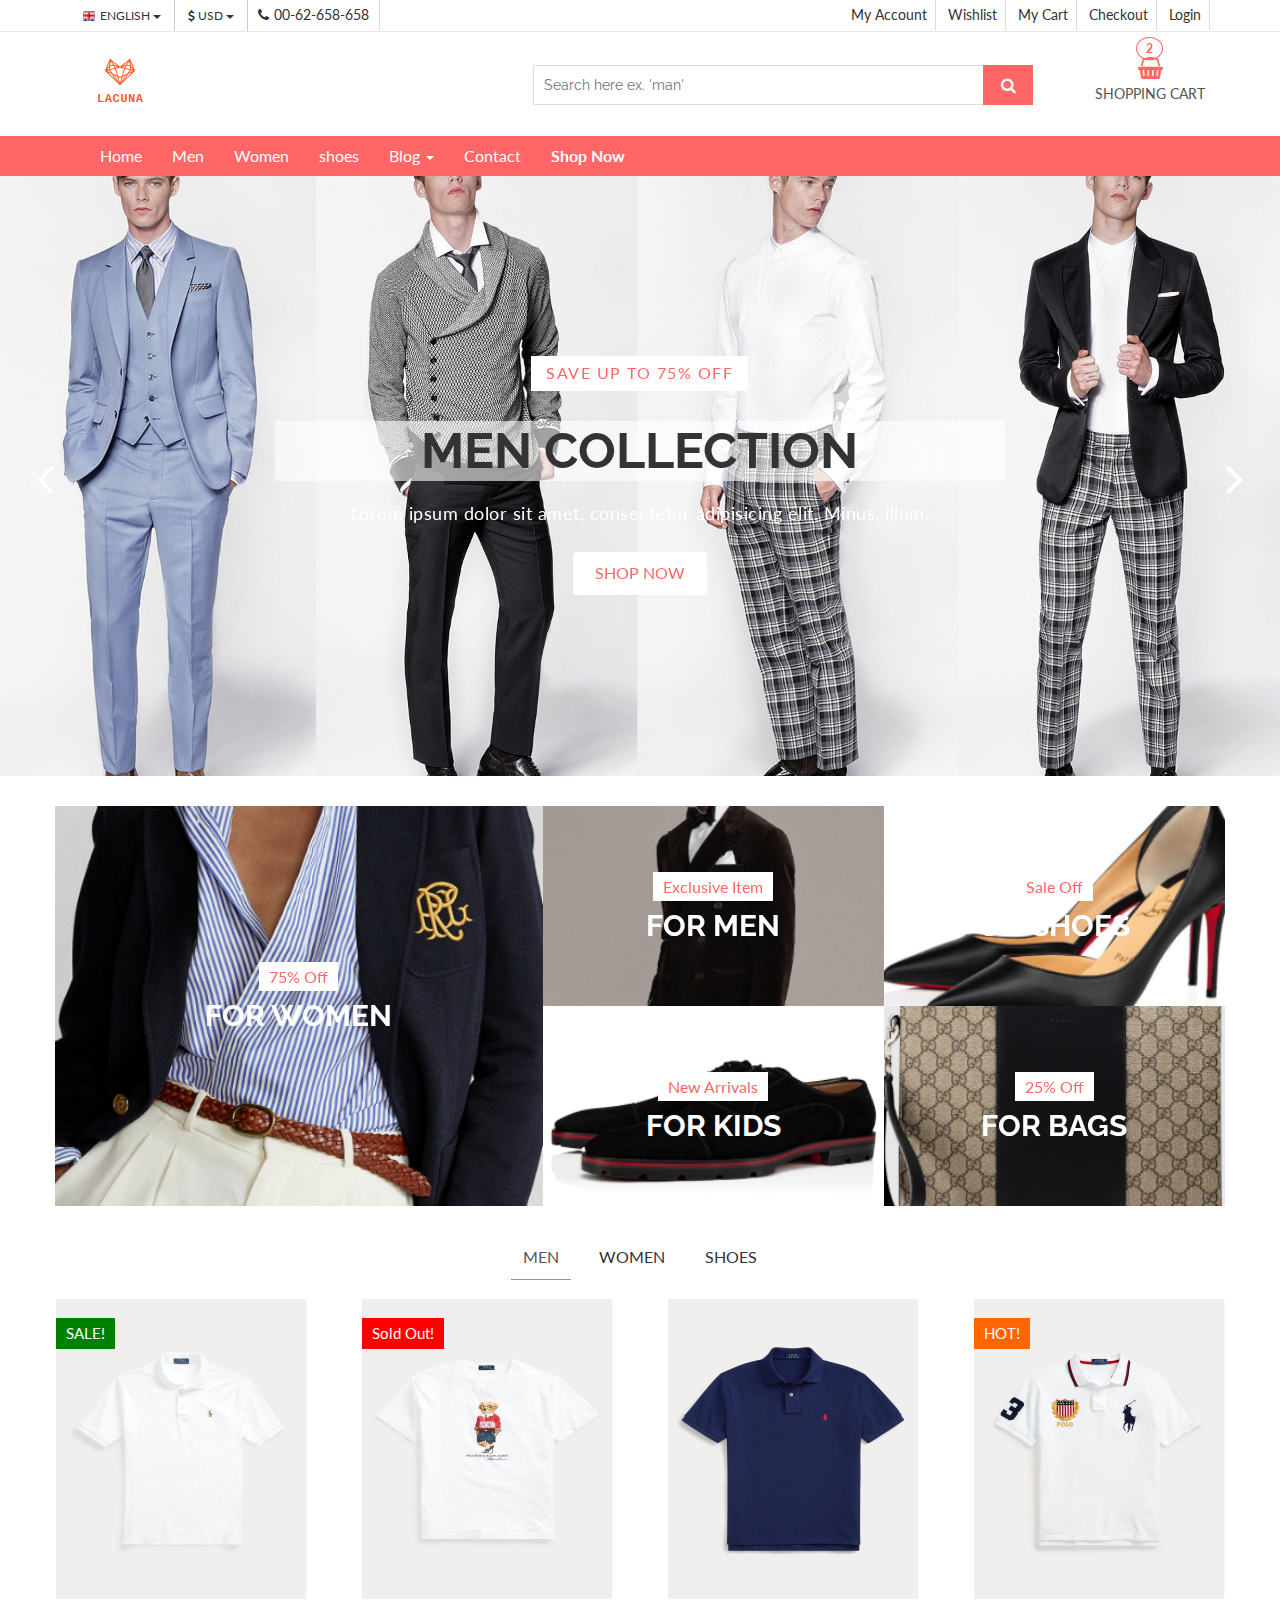
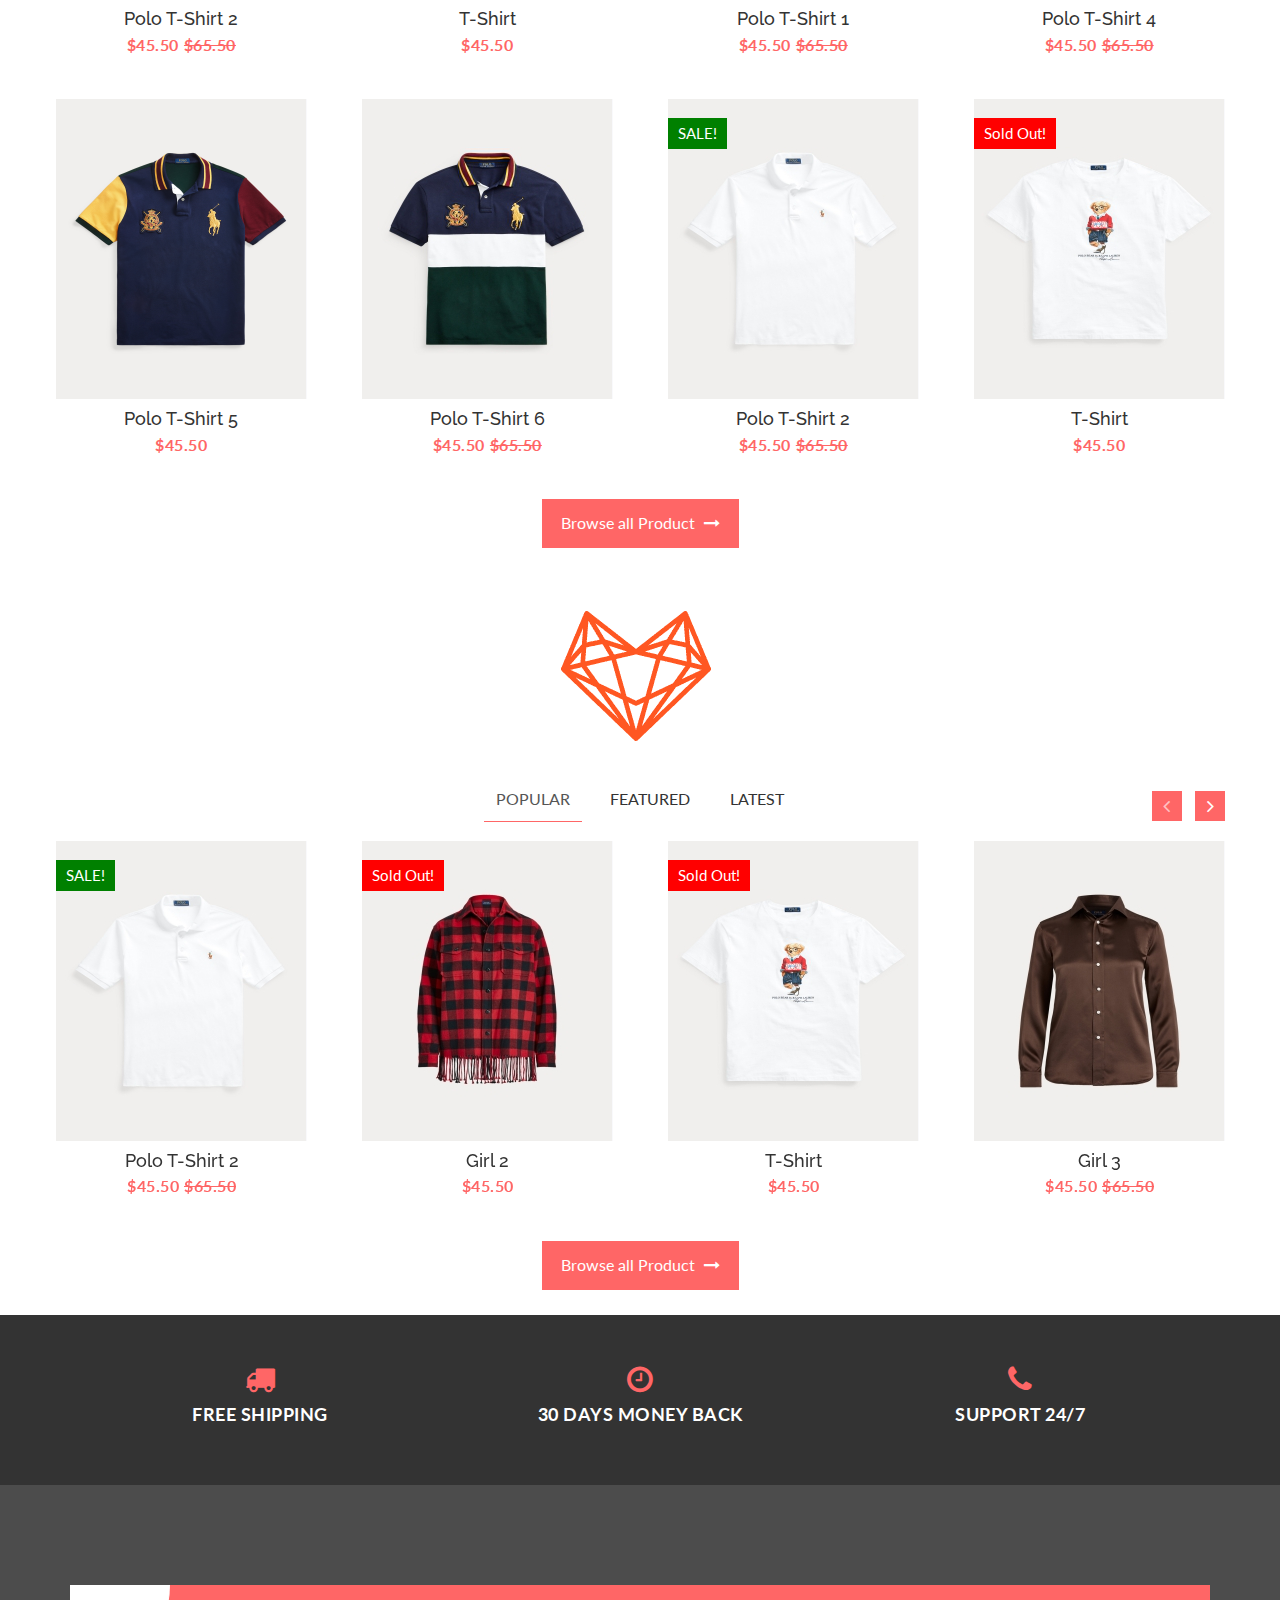
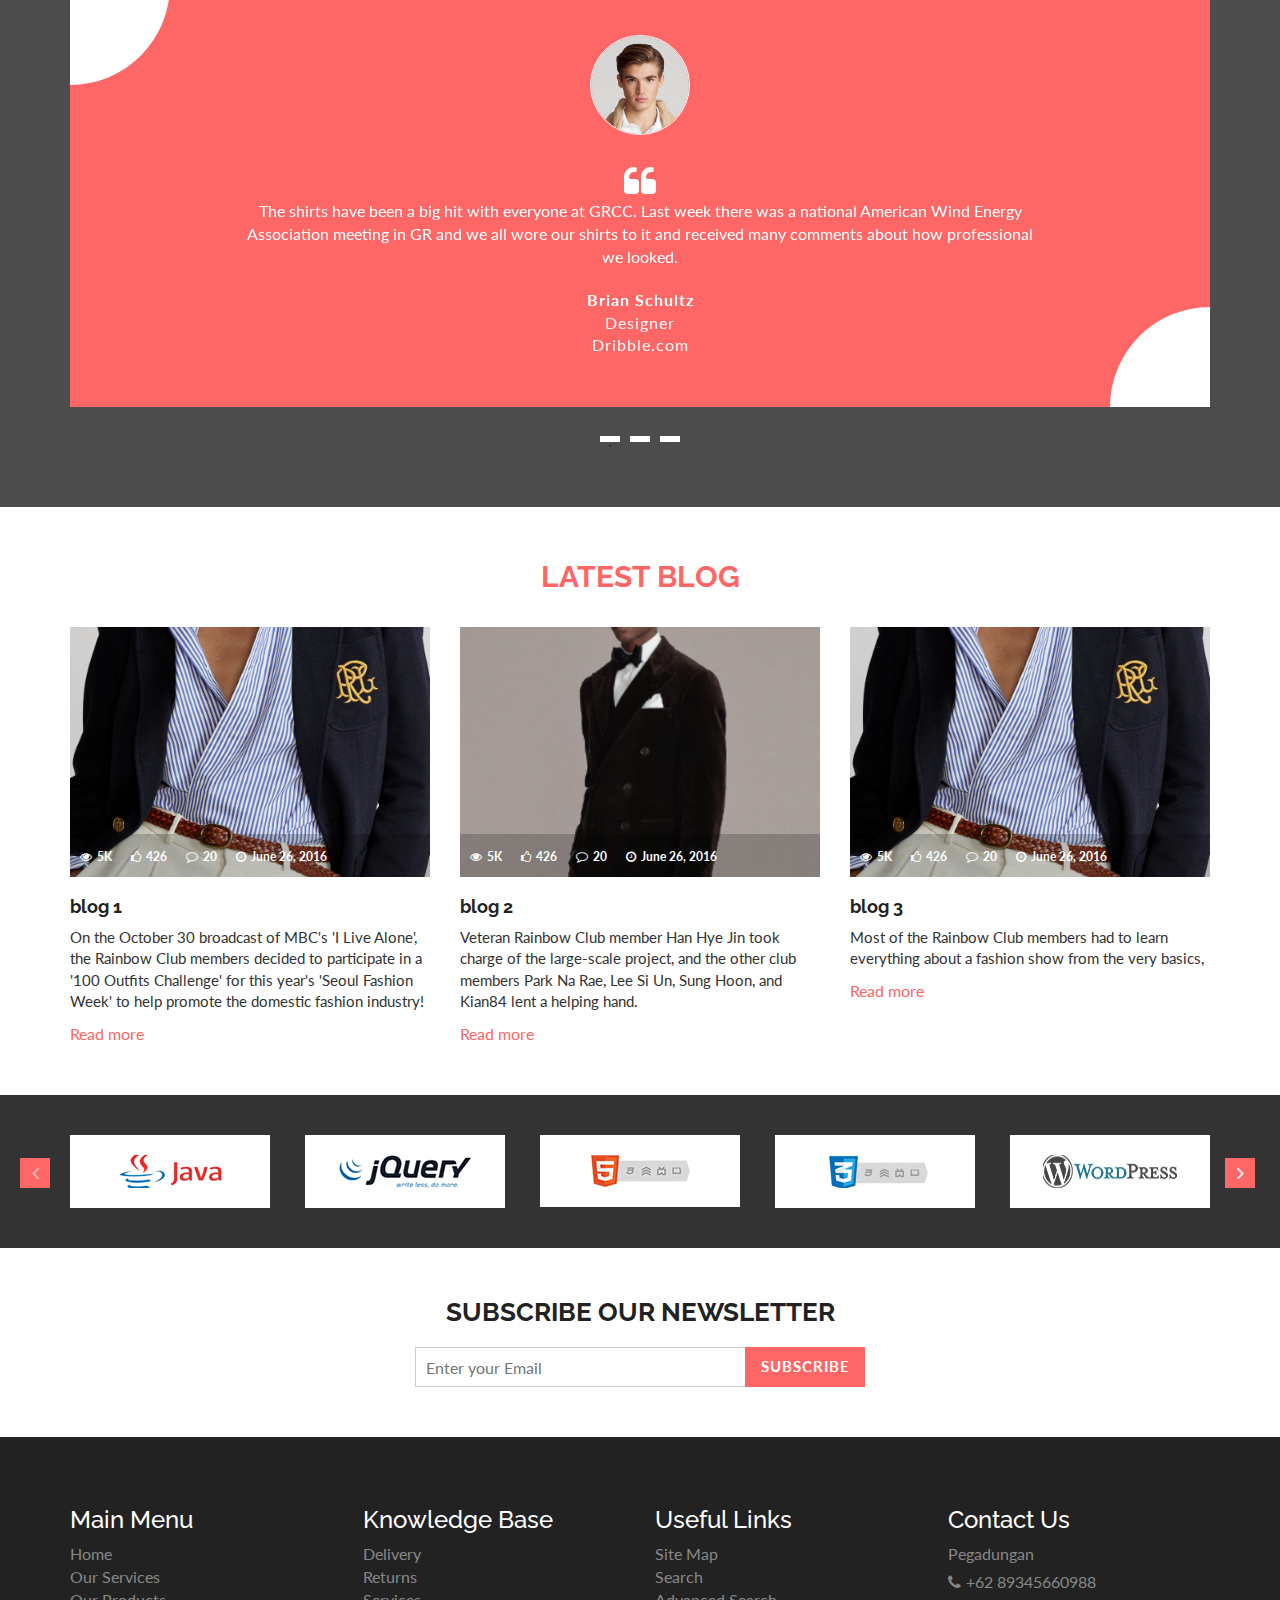
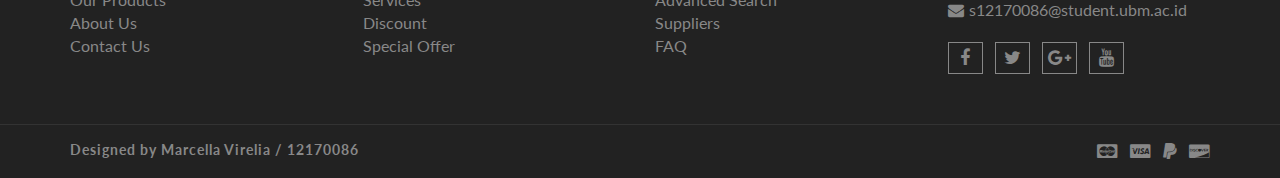
==== commit 16337f65: "update web" ====
--- a/index.html
+++ b/index.html
@@ -213,92 +213,13 @@
             <!-- Left nav -->
             <ul class="nav navbar-nav">
               <li><a href="index.html">Home</a></li>
-              <li><a href="#">Men <span class="caret"></span></a>
-                <ul class="dropdown-menu">                
-                  <li><a href="#">Casual</a></li>
-                  <li><a href="#">Formal</a></li>
-                  <li><a href="#">Standard</a></li>                                                
-                  <li><a href="#">T-Shirts</a></li>
-                  <li><a href="#">Shirts</a></li>
-                  <li><a href="#">Jeans</a></li>
-                  <li><a href="#">Trousers</a></li>
-                  <li><a href="#">And more.. <span class="caret"></span></a>
-                    <ul class="dropdown-menu">
-                      <li><a href="#">Sleep Wear</a></li>
-                      <li><a href="#">Sandals</a></li>
-                      <li><a href="#">Loafers</a></li>                                      
-                    </ul>
-                  </li>
-                </ul>
+              <li><a href="#aa-product">Men</a>
               </li>
-              <li><a href="#">Women <span class="caret"></span></a>
-                <ul class="dropdown-menu">                                                           
-                  <li><a href="#">Trousers</a></li>              
-                  <li><a href="#">Casual</a></li>
-                  <li><a href="#">Formal</a></li>                
-                  <li><a href="#">Sarees</a></li>
-                  <li><a href="#">Shoes</a></li>
-                  <li><a href="#">And more.. <span class="caret"></span></a>
-                    <ul class="dropdown-menu">
-                      <li><a href="#">Sleep Wear</a></li>
-                      <li><a href="#">Sandals</a></li>
-                      <li><a href="#">Loafers</a></li>
-                      <li><a href="#">And more.. <span class="caret"></span></a>
-                        <ul class="dropdown-menu">
-                          <li><a href="#">Rings</a></li>
-                          <li><a href="#">Earrings</a></li>
-                          <li><a href="#">Jewellery Sets</a></li>
-                          <li><a href="#">Lockets</a></li>
-                          <li class="disabled"><a class="disabled" href="#">Disabled item</a></li>                       
-                          <li><a href="#">Jeans</a></li>
-                          <li><a href="#">Polo T-Shirts</a></li>
-                          <li><a href="#">SKirts</a></li>
-                          <li><a href="#">Jackets</a></li>
-                          <li><a href="#">Tops</a></li>
-                          <li><a href="#">Make Up</a></li>
-                          <li><a href="#">Hair Care</a></li>
-                          <li><a href="#">Perfumes</a></li>
-                          <li><a href="#">Skin Care</a></li>
-                          <li><a href="#">Hand Bags</a></li>
-                          <li><a href="#">Single Bags</a></li>
-                          <li><a href="#">Travel Bags</a></li>
-                          <li><a href="#">Wallets & Belts</a></li>                        
-                          <li><a href="#">Sunglases</a></li>
-                          <li><a href="#">Nail</a></li>                       
-                        </ul>
-                      </li>                   
-                    </ul>
-                  </li>
-                </ul>
+              <li><a href="#aa-product">Women</a>
               </li>
-              <li><a href="#">Kids <span class="caret"></span></a>
-                <ul class="dropdown-menu">                
-                  <li><a href="#">Casual</a></li>
-                  <li><a href="#">Sports</a></li>
-                  <li><a href="#">Formal</a></li>
-                  <li><a href="#">Standard</a></li>                                                
-                  <li><a href="#">T-Shirts</a></li>
-                  <li><a href="#">Shirts</a></li>
-                  <li><a href="#">Jeans</a></li>
-                  <li><a href="#">Trousers</a></li>
-                  <li><a href="#">And more.. <span class="caret"></span></a>
-                    <ul class="dropdown-menu">
-                      <li><a href="#">Sleep Wear</a></li>
-                      <li><a href="#">Sandals</a></li>
-                      <li><a href="#">Loafers</a></li>                                      
-                    </ul>
-                  </li>
-                </ul>
+              <li><a href="#aa-product">shoes</a>
               </li>
-             <li><a href="#">Digital <span class="caret"></span></a>
-                <ul class="dropdown-menu">                
-                  <li><a href="#">Camera</a></li>
-                  <li><a href="#">Mobile</a></li>
-                  <li><a href="#">Tablet</a></li>
-                  <li><a href="#">Laptop</a></li>                                                
-                  <li><a href="#">Accesories</a></li>                
-                </ul>
-              </li>         
+                      
               <li><a href="blog-archive.html">Blog <span class="caret"></span></a>
                 <ul class="dropdown-menu">                
                   <li><a href="blog-archive.html">Blog Style 1</a></li>
@@ -307,13 +228,8 @@
                 </ul>
               </li>
               <li><a href="contact.html">Contact</a></li>
-              <li><a href="#">Pages <span class="caret"></span></a>
-                <ul class="dropdown-menu">                
-                  <li><a href="product.html">Shop Page</a></li>
-                  <li><a href="product-detail.html">Shop Single</a></li>                
-                  <li><a href="404.html">404 Page</a></li>                
-                </ul>
-              </li>
+              <li><a href="product.html"><strong>Shop Now</strong></a></li>
+              
             </ul>
           </div><!--/.nav-collapse -->
         </div>
